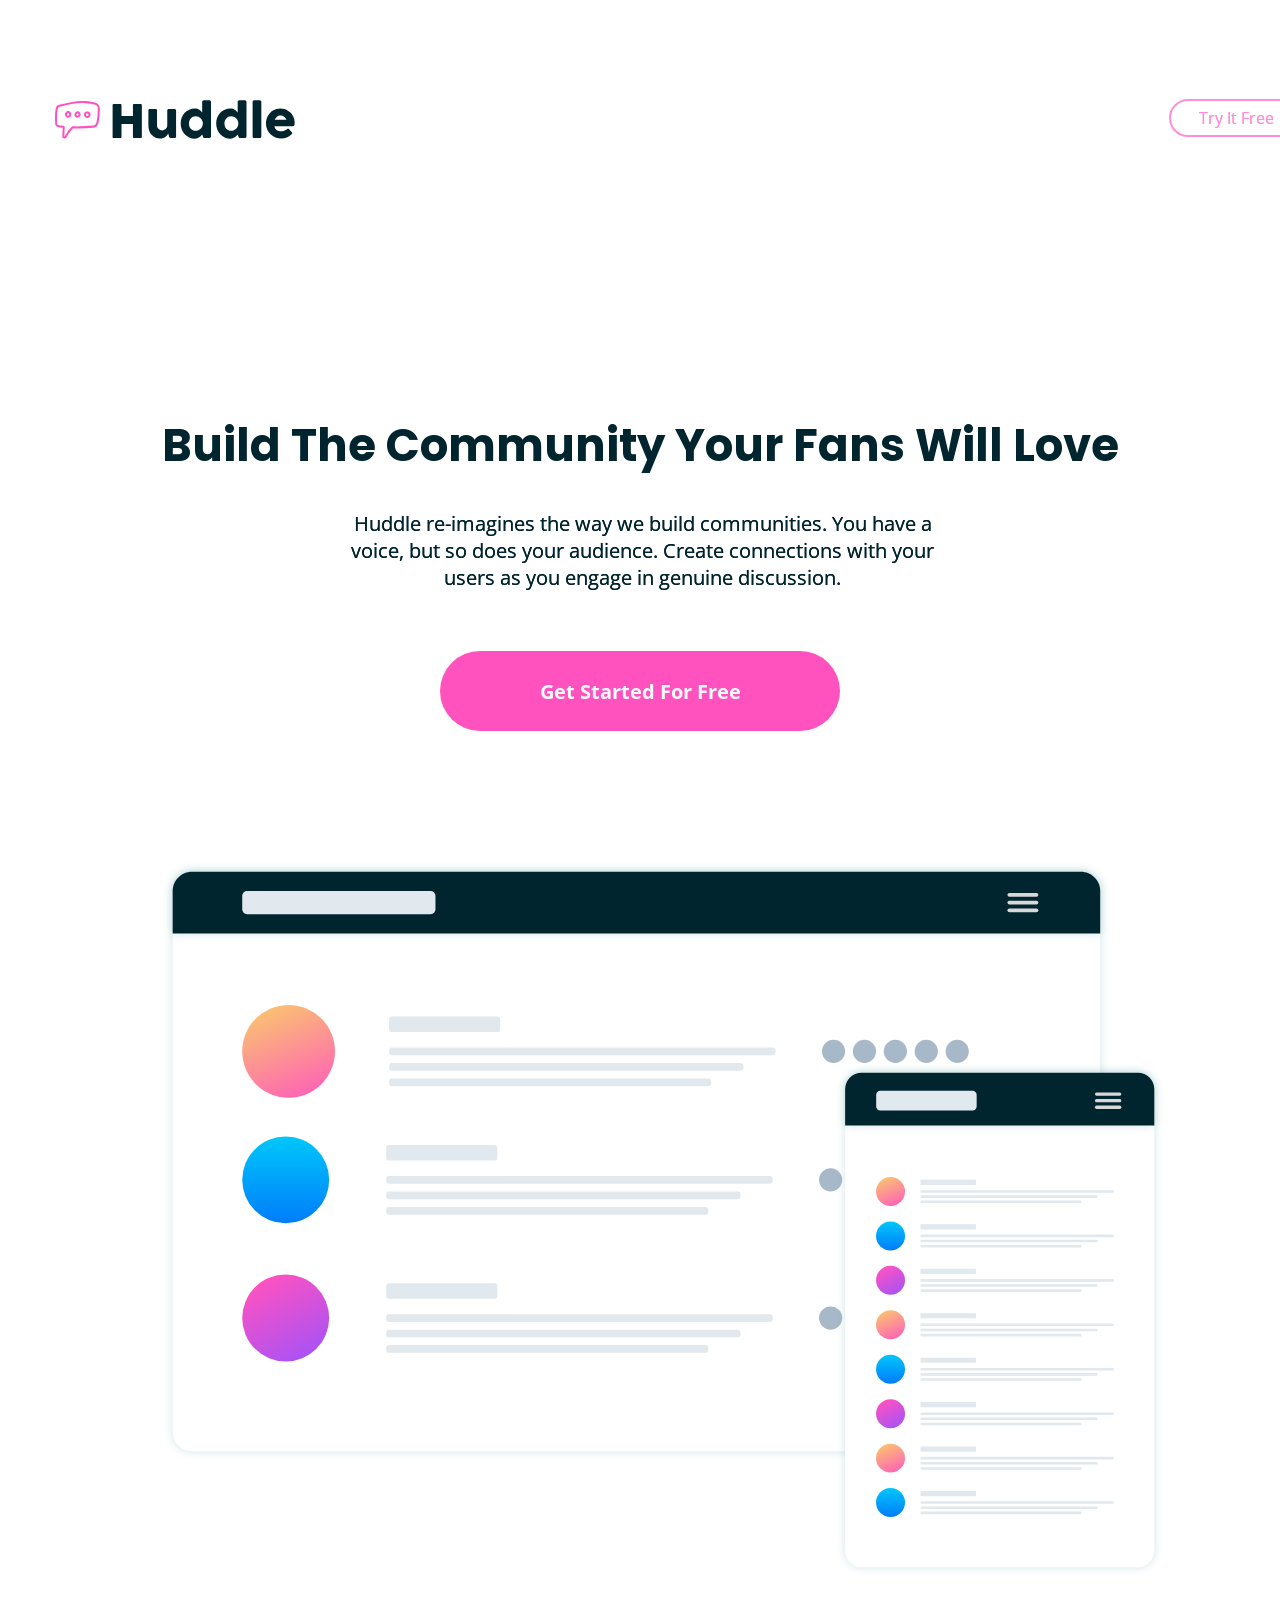
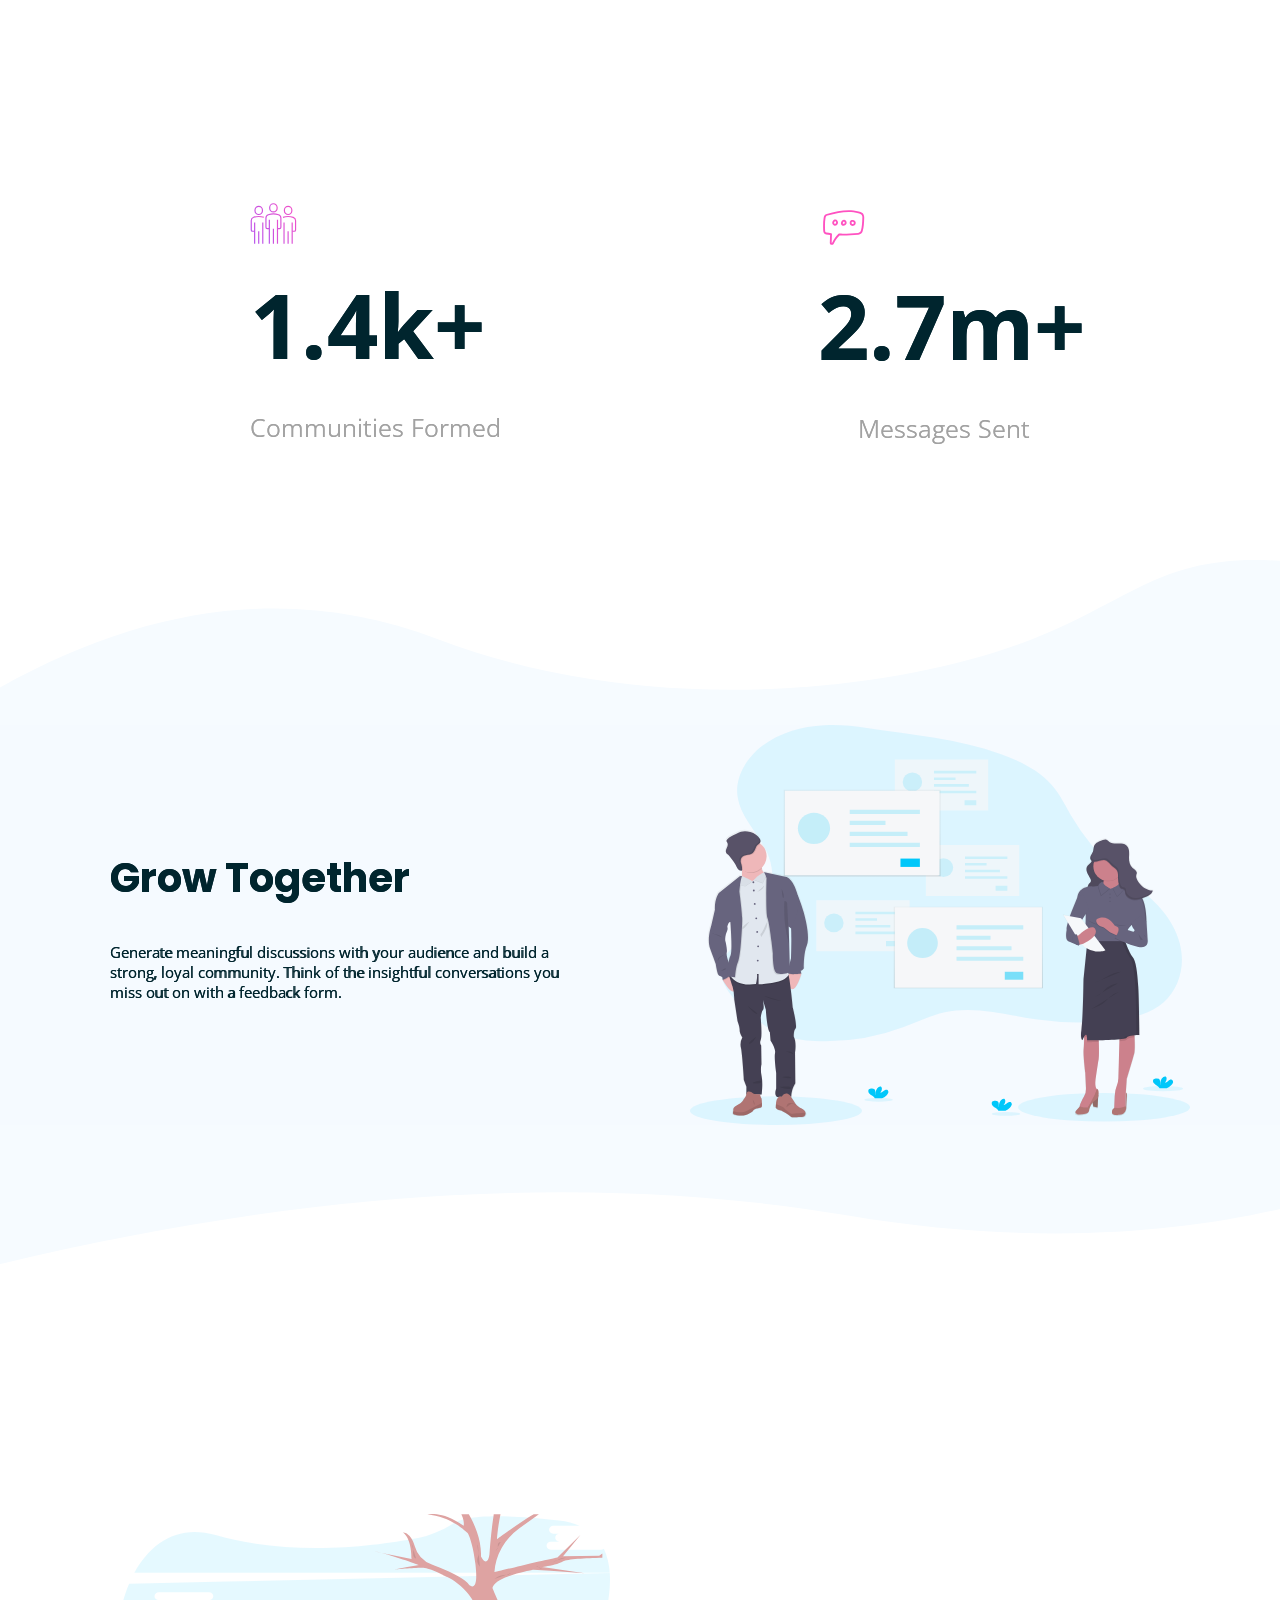
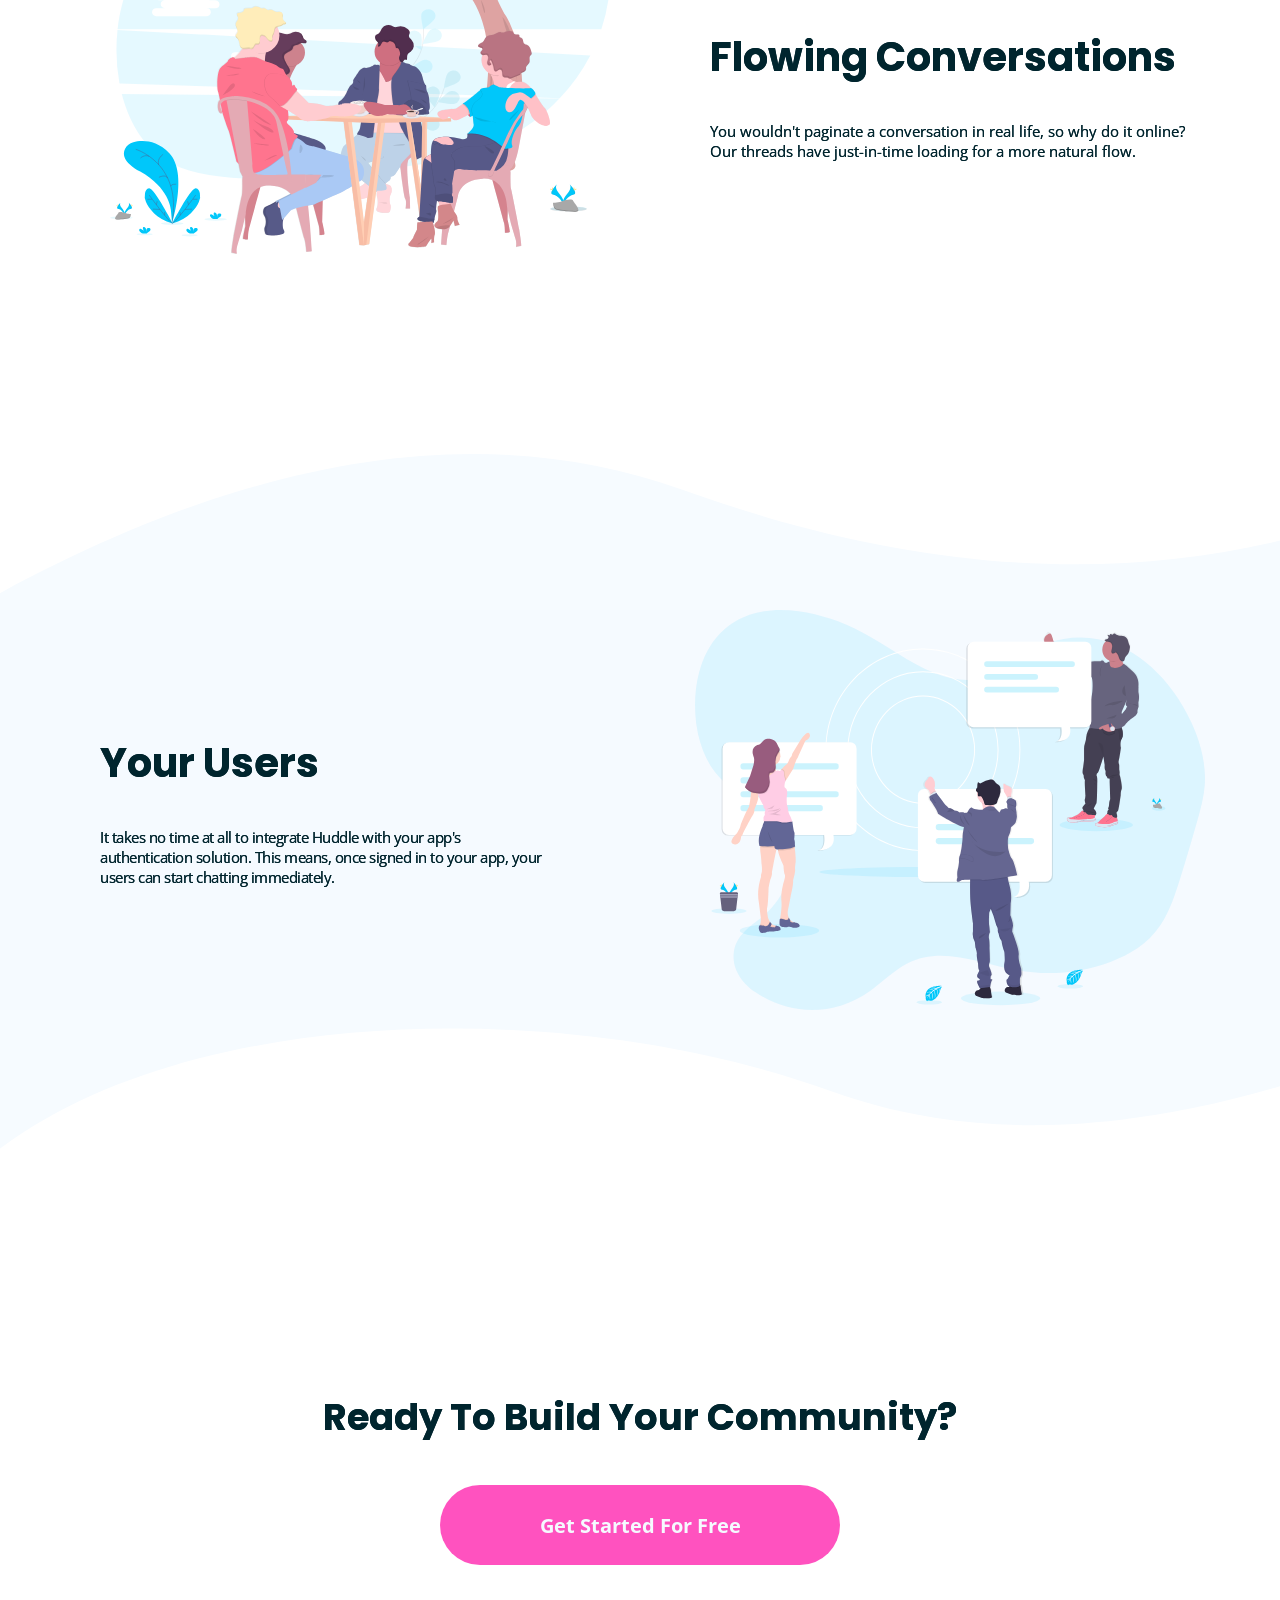
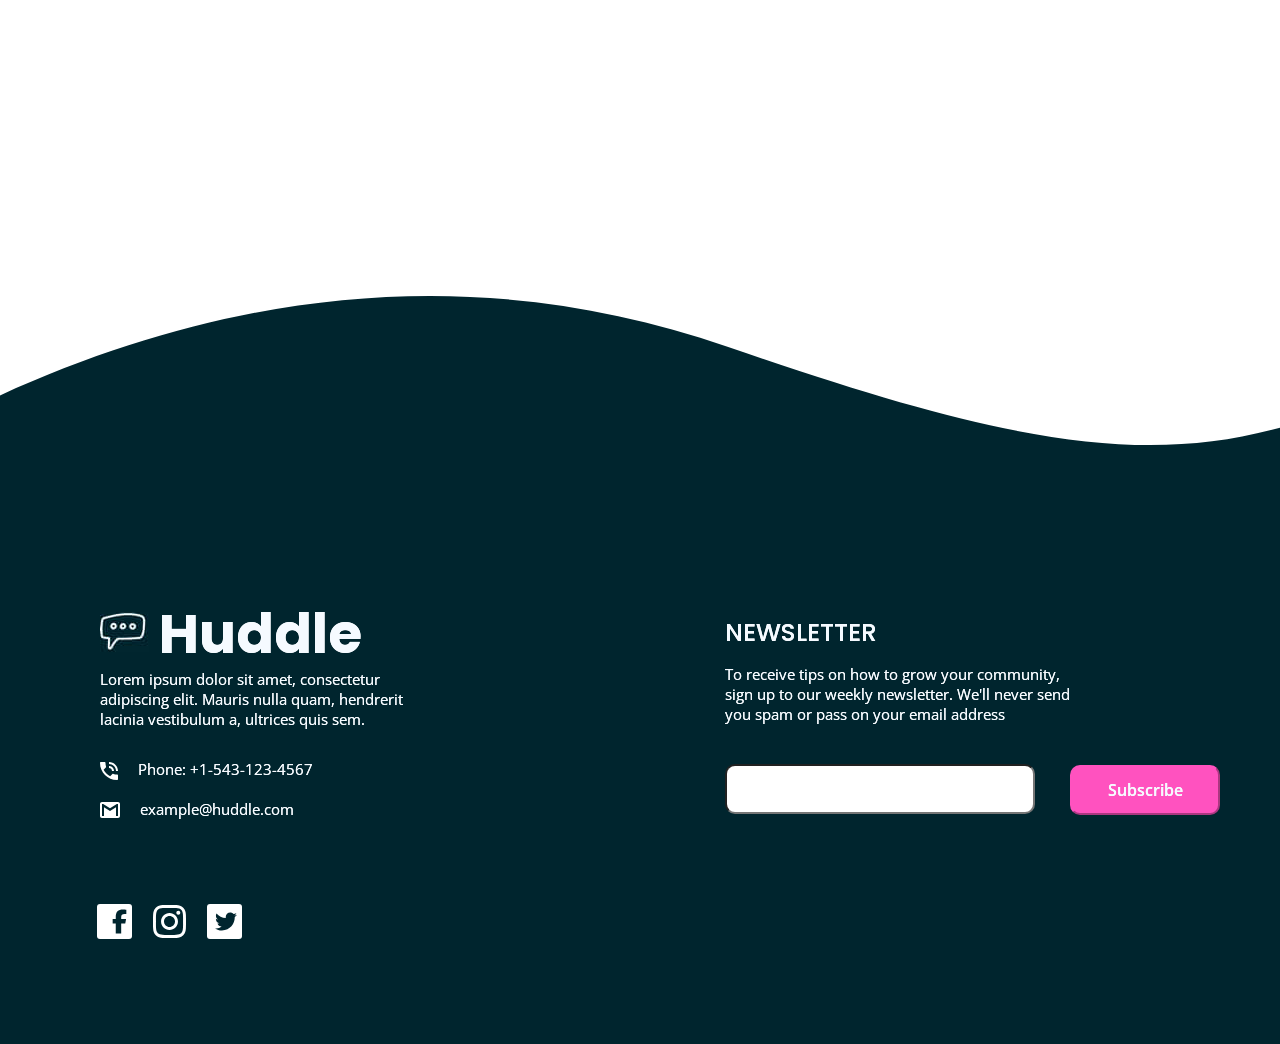
==== 02. Junior-Projects/01. huddle-landing-page-with-curved-sections-master/index.html @ 52837125 "Add files via upload" ====
<!DOCTYPE html>
<html lang="en">
  <head>
    <meta charset="UTF-8" />
    <meta name="viewport" content="width=device-width, initial-scale=1.0" />
    <link rel="stylesheet" href="master.css" />
    <title>huddle-landing-page-with-curved-sections-master</title>
  </head>
  <body>
    <main>
      <img src="images/logo.svg" alt="huddle-logo" class="huddle-logo" />
      <a href="#">
        <button class="try-free-btn">Try It Free</button>
      </a>

      <div class="build-community-div">
        <h1>Build The Community Your Fans Will Love</h1>
        <p>
          Huddle re-imagines the way we build communities. You have a<br />
          voice, but so does your audience. Create connections with your<br />
          users as you engage in genuine discussion.
        </p>
        <a href="#">
          <button class="get-started-btn1">get started for free</button>
        </a>
      </div>
      <img
        src="images/screen-mockups.svg"
        alt="screen-mockups"
        class="screen-mockups"
      />
      <section class="community-info-section">
        <div class="communities-div">
          <img
            src="images/icon-communities.svg"
            alt="icon-communities"
            class="icon-communities"
          />
          <h1>1.4k+</h1>
          <p>communities formed</p>
        </div>
        <div class="messages-div">
          <img
            src="images/icon-messages.svg"
            alt="icon-messages"
            class="icon-messages"
          />
          <h1>2.7m+</h1>
          <p>messages sent</p>
        </div>
      </section>
      <section class="grow-together-section">
        <div class="top-section"></div>
        <div class="middle-section">
          <div class="left-div">
            <h1>grow together</h1>
            <p>
              Generate meaningful discussions with your audience and build a<br />
              strong, loyal community. Think of the insightful conversations
              you<br />
              miss out on with a feedback form.
            </p>
          </div>
          <div class="right-div">
            <img
              src="images/illustration-grow-together.svg"
              alt="grow-together-img"
              class="grow-together-img"
              width="550px"
              height="400px"
            />
          </div>
        </div>
        <div class="bottom-section"></div>
      </section>
      <section class="flowing-conversations-section">
        <div class="left-div">
          <img
            src="images/illustration-flowing-conversation.svg"
            alt="flowing-conversation-img"
            class="flowing-conversation-img"
            width="500px"
            height="340px"
          />
        </div>
        <div class="right-div">
          <h1>flowing conversations</h1>
          <p>
            You wouldn't paginate a conversation in real life, so why do it
            online?<br />
            Our threads have just-in-time loading for a more natural flow.
          </p>
        </div>
      </section>
      <section class="your-users-section">
        <div class="top-section"></div>
        <div class="middle-section">
          <div class="left-div">
            <h1>your users</h1>
            <p>
              It takes no time at all to integrate Huddle with your app's<br />
              authentication solution. This means, once signed in to your app,
              your<br />
              users can start chatting immediately.
            </p>
          </div>
          <div class="right-div">
            <img
              src="images/illustration-your-users.svg"
              alt="your-users-img"
              class="your-users-img"
              width="510px"
              height="400px"
            />
          </div>
        </div>
        <div class="bottom-section"></div>
      </section>
      <div class="ready-div">
        <h1>ready to build your community?</h1>
        <a href="#">
          <button class="get-started-free-btn2">get started for free</button>
        </a>
      </div>
      <section class="footer-section">
        <div class="top-section"></div>
        <div class="bottom-section">
          <div class="left-div">
            <div class="logo-div">
              <img src="images/msg_icon.png" alt="msg-icon" class="msg-icon" />
              <h1>huddle</h1>
            </div>
            <p class="clear"></p>
            <p>
              Lorem ipsum dolor sit amet, consectetur <br />
              adipiscing elit. Mauris nulla quam, hendrerit <br />
              lacinia vestibulum a, ultrices quis sem.
            </p>

            <div class="phone-div">
              <img
                src="images/icon-phone.svg"
                alt="phone-icon"
                class="phone-icon"
              />
              <p>Phone: +1-543-123-4567</p>
            </div>
            <p class="clear"></p>

            <div class="email-div">
              <img
                src="images/icon-email.svg"
                alt="email-icon"
                class="email-icon"
              />
              <p>example@huddle.com</p>
            </div>
            <p class="clear"></p>

            <div class="social-logo">
              <div class="facebook-div">
                <a href="https://www.facebook.com" target="_blank">
                  <svg
                    xmlns="http://www.w3.org/2000/svg"
                    height="45px"
                    width="15px"
                    viewBox="0 0 320 512"
                    class="facebook-logo"
                  >
                    <!--!Font Awesome Free 6.7.1 by @fontawesome - https://fontawesome.com License - https://fontawesome.com/license/free Copyright 2024 Fonticons, Inc.-->
                    <path
                      fill="#00252e"
                      d="M80 299.3V512H196V299.3h86.5l18-97.8H196V166.9c0-51.7 20.3-71.5 72.7-71.5c16.3 0 29.4 .4 37 1.2V7.9C291.4 4 256.4 0 236.2 0C129.3 0 80 50.5 80 159.4v42.1H14v97.8H80z"
                    />
                  </svg>
                </a>
              </div>

              <div class="instagram-div">
                <a href="https://www.instagram.com" target="_blank">
                  <svg
                    xmlns="http://www.w3.org/2000/svg"
                    height="45px"
                    width="33px"
                    viewBox="0 0 448 512"
                    class="instagram-logo"
                  >
                    <!-- !Font Awesome Free 6.7.1 by @fontawesome - https://fontawesome.com License - https://fontawesome.com/license/free Copyright 2024 Fonticons, Inc.-->
                    <path
                      fill="#ffffff"
                      d="M224.1 141c-63.6 0-114.9 51.3-114.9 114.9s51.3 114.9 114.9 114.9S339 319.5 339 255.9 287.7 141 224.1 141zm0 189.6c-41.1 0-74.7-33.5-74.7-74.7s33.5-74.7 74.7-74.7 74.7 33.5 74.7 74.7-33.6 74.7-74.7 74.7zm146.4-194.3c0 14.9-12 26.8-26.8 26.8-14.9 0-26.8-12-26.8-26.8s12-26.8 26.8-26.8 26.8 12 26.8 26.8zm76.1 27.2c-1.7-35.9-9.9-67.7-36.2-93.9-26.2-26.2-58-34.4-93.9-36.2-37-2.1-147.9-2.1-184.9 0-35.8 1.7-67.6 9.9-93.9 36.1s-34.4 58-36.2 93.9c-2.1 37-2.1 147.9 0 184.9 1.7 35.9 9.9 67.7 36.2 93.9s58 34.4 93.9 36.2c37 2.1 147.9 2.1 184.9 0 35.9-1.7 67.7-9.9 93.9-36.2 26.2-26.2 34.4-58 36.2-93.9 2.1-37 2.1-147.8 0-184.8zM398.8 388c-7.8 19.6-22.9 34.7-42.6 42.6-29.5 11.7-99.5 9-132.1 9s-102.7 2.6-132.1-9c-19.6-7.8-34.7-22.9-42.6-42.6-11.7-29.5-9-99.5-9-132.1s-2.6-102.7 9-132.1c7.8-19.6 22.9-34.7 42.6-42.6 29.5-11.7 99.5-9 132.1-9s102.7-2.6 132.1 9c19.6 7.8 34.7 22.9 42.6 42.6 11.7 29.5 9 99.5 9 132.1s2.7 102.7-9 132.1z"
                    />
                  </svg>
                </a>
              </div>

              <div class="twitter-div">
                <a href="https://www.twitter.com" target="_blank">
                  <svg
                    xmlns="http://www.w3.org/2000/svg"
                    height="25"
                    width="22"
                    viewBox="0 0 512 512"
                    class="twitter-logo"
                  >
                    <!--!Font Awesome Free 6.7.1 by @fontawesome - https://fontawesome.com License - https://fontawesome.com/license/free Copyright 2024 Fonticons, Inc.-->
                    <path
                      fill="#00252e"
                      d="M459.4 151.7c.3 4.5 .3 9.1 .3 13.6 0 138.7-105.6 298.6-298.6 298.6-59.5 0-114.7-17.2-161.1-47.1 8.4 1 16.6 1.3 25.3 1.3 49.1 0 94.2-16.6 130.3-44.8-46.1-1-84.8-31.2-98.1-72.8 6.5 1 13 1.6 19.8 1.6 9.4 0 18.8-1.3 27.6-3.6-48.1-9.7-84.1-52-84.1-103v-1.3c14 7.8 30.2 12.7 47.4 13.3-28.3-18.8-46.8-51-46.8-87.4 0-19.5 5.2-37.4 14.3-53 51.7 63.7 129.3 105.3 216.4 109.8-1.6-7.8-2.6-15.9-2.6-24 0-57.8 46.8-104.9 104.9-104.9 30.2 0 57.5 12.7 76.7 33.1 23.7-4.5 46.5-13.3 66.6-25.3-7.8 24.4-24.4 44.8-46.1 57.8 21.1-2.3 41.6-8.1 60.4-16.2-14.3 20.8-32.2 39.3-52.6 54.3z"
                    />
                  </svg>
                </a>
              </div>
            </div>
          </div>
          <div class="right-div">
            <h3>newsletter</h3>
            <p>
              To receive tips on how to grow your community, <br />
              sign up to our weekly newsletter. We'll never send <br />
              you spam or pass on your email address
            </p>
            <form>
              <input
                type="email"
                id="email"
                name="email"
                class="subscription-input"
                placeholder=""
                required
              />
              <span class="error-message">Check your email please</span>
              <button type="submit" for="email" class="subscribe-btn">
                subscribe
              </button>
            </form>
          </div>
        </div>
      </section>
    </main>
  </body>
</html>
---- 02. Junior-Projects/01. huddle-landing-page-with-curved-sections-master/master.css ----
@font-face {
  font-family: "OpenSans-Bold";
  src: url("fonts/Open_Sans/static/OpenSans-Bold.ttf");
}
@font-face {
  font-family: "Open_Sans";
  src: url("fonts/Open_Sans/OpenSans-VariableFont_wdth\,wght.ttf");
}
@font-face {
  font-family: "Poppins-Bold";
  src: url("fonts/Poppins/Poppins-Bold.ttf");
}
@font-face {
  font-family: "Poppins-Medium";
  src: url("fonts/Poppins/Poppins-Medium.ttf");
}

body {
  padding: 0;
  margin: 0;
  max-width: 1440px;
  height: 5518px;
  overflow: auto;
  font-size: 16px;
}
* {
  -webkit-box-sizing: border-box;
  -moz-box-sizing: border-box;
  -ms-box-sizing: border-box;
  -o-box-sizing: border-box;
  box-sizing: border-box;
}
main {
  max-width: 1440px;
  height: 4770px;
  padding-top: 100px;
  position: relative;
  background-color: #fff;
}
main .huddle-logo {
  margin-left: 55px;
}
main .try-free-btn {
  display: inline-block;
  position: relative;
  left: 870px;
  top: -15px;
  width: 135px;
  height: 38px;
  font-size: 16px;
  font-weight: 400;
  font-family: "Open_Sans";
  border: 2px solid hsl(321, 100%, 78%);
  border-radius: 25px;
  text-shadow: 0.25px 0.25px hsl(321, 100%, 78%);
  color: hsl(321, 100%, 78%);
  background: transparent;
}
main .try-free-btn:hover {
  cursor: pointer;
  color: hsl(321, 69%, 85%);
  border-color: hsl(321, 69%, 85%);
}
.build-community-div {
  margin-left: auto;
  margin-right: auto;
  width: 100%;
  height: 280px;
  position: relative;
  top: 230px;
  text-align: center;
}
.build-community-div h1 {
  font-weight: 700;
  font-size: 45px;
  color: hsl(192, 100%, 9%);
  font-family: "Poppins-Bold";
}
.build-community-div p {
  margin-left: 5px;
  font-size: 20px;
  color: hsl(192, 100%, 9%);
  font-family: "Open_Sans";
  text-shadow: 0.25px 0.25px hsl(192, 100%, 9%);
}
.build-community-div .get-started-btn1 {
  width: 400px;
  height: 80px;
  margin-top: 40px;
  font-size: 20px;
  font-weight: 400;
  font-family: "OpenSans-Bold";
  text-transform: capitalize;
  border-color: transparent;
  border-radius: 40px;
  color: hsl(207, 100%, 98%);
  background-color: hsl(322, 100%, 66%);
}
.build-community-div .get-started-btn1:hover {
  cursor: pointer;
  background: radial-gradient(hsl(322, 100%, 66%), hsl(321, 100%, 78%));
}
.screen-mockups {
  position: relative;
  top: 400px;
  width: 1000px;
  margin-left: calc((1326px - 1000px) / 2);
  margin-right: calc((1326px - 1000px) / 2);
}
.community-info-section {
  margin-left: auto;
  margin-right: auto;
  width: 100%;
  height: 230px;
  position: relative;
  top: 600px;
}
.community-info-section .communities-div,
.community-info-section .messages-div {
  width: 50%;
  height: inherit;
  position: absolute;
}
.community-info-section .communities-div {
  padding-top: 23px;
}
.community-info-section .messages-div {
  padding-top: 30px;
  left: 663px;
}
.community-info-section .communities-div .icon-communities {
  margin-left: 250px;
}
.community-info-section .messages-div .icon-messages {
  width: 42px;
  margin-left: 160px;
}
.community-info-section .communities-div h1,
.community-info-section .messages-div h1 {
  font-size: 90px;
  font-weight: 700;
  width: fit-content;
  margin-top: 15px;
  text-shadow: 0.25px 0.25px hsl(192, 100%, 9%);
  color: hsl(192, 100%, 9%);
  font-family: "OpenSans-Bold";
}
.community-info-section .communities-div h1 {
  margin-left: 250px;
}
.community-info-section .messages-div h1 {
  margin-left: 155px;
}
.community-info-section .communities-div p,
.community-info-section .messages-div p {
  font-size: 25px;
  font-weight: 350;
  width: fit-content;
  margin-top: -50px;
  text-transform: capitalize;
  text-shadow: 0.01px 0 rgb(162, 162, 162);
  color: rgb(162, 162, 162);
  font-family: "Open_Sans";
}
.community-info-section .communities-div p {
  margin-left: 250px;
}
.community-info-section .messages-div p {
  margin-left: 195px;
}
.grow-together-section {
  margin-left: auto;
  margin-right: auto;
  width: 100%;
  height: 704px;
  position: relative;
  top: 750px;
}
.grow-together-section .top-section {
  height: 165px;
  background-image: url("images/bg-section-top-desktop-1.svg");
}
.grow-together-section .middle-section {
  height: 400px;
  position: relative;
  background-color: hsl(207, 100%, 98%);
}
.grow-together-section .middle-section .left-div {
  height: inherit;
  width: 50%;
  position: absolute;
  padding-top: 90px;
  padding-left: 110px;
}
.grow-together-section .middle-section .left-div h1 {
  font-size: 40px;
  font-weight: 700;
  font-family: "Poppins-Bold";
  width: fit-content;
  text-transform: capitalize;
  text-shadow: 0.25px 0.25px hsl(192, 100%, 9%);
  color: hsl(192, 100%, 9%);
}
.grow-together-section .middle-section .left-div p {
  font-size: 15px;
  font-weight: 400;
  font-family: "Open_Sans";
  width: fit-content;
  letter-spacing: -0.1px;
  text-shadow: 0.25px 0.25px hsl(192, 100%, 9%);
  color: hsl(192, 100%, 9%);
}
.grow-together-section .middle-section .right-div {
  height: inherit;
  width: 50%;
  position: absolute;
  left: 50%;
}
.grow-together-section .middle-section .right-div img {
  padding-left: 50px;
}
.grow-together-section .bottom-section {
  height: 139px;
  background-image: url("images/bg-section-bottom-desktop-1.svg");
}

.flowing-conversations-section {
  margin-left: auto;
  margin-right: auto;
  width: 100%;
  height: 340px;
  position: relative;
  top: 1000px;
}
.flowing-conversations-section .left-div {
  width: 50%;
  height: inherit;
  position: absolute;
  left: 0;
  padding-left: 110px;
}
.flowing-conversations-section .right-div {
  width: 50%;
  height: inherit;
  position: absolute;
  left: 50%;
  padding-top: 80px;
  padding-left: 70px;
}
.flowing-conversations-section .right-div h1 {
  font-size: 40px;
  font-weight: 700;
  font-family: "Poppins-Bold";
  width: fit-content;
  text-transform: capitalize;
  text-shadow: 0.25px 0.25px hsl(192, 100%, 9%);
  color: hsl(192, 100%, 9%);
}
.flowing-conversations-section .right-div p {
  font-size: 15px;
  font-weight: 400;
  font-family: "Open_Sans";
  width: fit-content;
  text-shadow: 0.25px 0.25px hsl(192, 100%, 9%);
  color: hsl(192, 100%, 9%);
}
.your-users-section {
  margin-left: auto;
  margin-right: auto;
  width: 100%;
  height: 695px;
  position: relative;
  top: 1200px;
}
.your-users-section .top-section {
  height: 156px;
  background-image: url("images/bg-section-top-desktop-2.svg");
}
.your-users-section .middle-section {
  height: 400px;
  position: relative;
  background-color: hsl(207, 100%, 98%);
}
.your-users-section .middle-section .left-div {
  height: inherit;
  width: 50%;
  position: absolute;
  padding-top: 90px;
  padding-left: 100px;
}
.your-users-section .middle-section .left-div h1 {
  font-size: 40px;
  font-weight: 700;
  font-family: "Poppins-Bold";
  width: fit-content;
  text-transform: capitalize;
  text-shadow: 0.25px 0.25px hsl(192, 100%, 9%);
  color: hsl(192, 100%, 9%);
}
.your-users-section .middle-section .left-div p {
  font-size: 15px;
  font-weight: 400;
  font-family: "Open_Sans";
  width: fit-content;
  letter-spacing: -0.5px;
  text-shadow: 0.25px 0.25px hsl(192, 100%, 9%);
  color: hsl(192, 100%, 9%);
}
.your-users-section .middle-section .right-div {
  height: inherit;
  width: 50%;
  position: absolute;
  left: 50%;
  padding-left: 55px;
}
.your-users-section .bottom-section {
  height: 139px;
  background-image: url("images/bg-section-bottom-desktop-2.svg");
}
.ready-div {
  margin-left: auto;
  margin-right: auto;
  width: 100%;
  height: 250px;
  position: relative;
  top: 1400px;
  text-align: center;
}
.ready-div h1 {
  font-weight: 700;
  font-size: 37px;
  font-family: "Poppins-Bold";
  color: hsl(192, 100%, 9%);
  text-transform: capitalize;
  text-shadow: 0.25px 0.25px hsl(192, 100%, 9%);
  margin: 40px auto;
}
.ready-div .get-started-free-btn2 {
  width: 400px;
  height: 80px;
  font-size: 20px;
  font-weight: 400;
  font-family: "OpenSans-Bold";
  text-transform: capitalize;
  border-color: transparent;
  border-radius: 40px;
  background-color: hsl(322, 100%, 66%);
  color: hsl(207, 100%, 98%);
}
.ready-div .get-started-free-btn2:hover {
  cursor: pointer;
  background: radial-gradient(hsl(322, 100%, 66%), hsl(321, 100%, 78%));
}
.footer-section {
  width: 100%;
  height: 748px;
  position: relative;
  top: 1657px;
}
.footer-section .top-section {
  height: 158px;
  width: 100%;
  background-image: url("images/bg-footer-top-desktop.svg");
}
.footer-section .bottom-section {
  height: 590px;
  width: 100%;
  position: relative;
  background-color: hsl(192, 100%, 9%);
}
.footer-section .bottom-section .left-div {
  height: inherit;
  width: 50%;
  position: absolute;
  left: 0;
  padding-top: 150px;
  padding-left: 100px;
}
.footer-section .bottom-section .left-div .logo-div {
  display: block;
  width: fit-content;
  height: 50px;
}
.footer-section .bottom-section .left-div .logo-div img,
.footer-section .bottom-section .left-div .logo-div h1 {
  float: left;
}
.footer-section .bottom-section .left-div .logo-div img {
  margin-top: 8px;
}
.footer-section .bottom-section .left-div .clear {
  clear: both;
}
.footer-section .bottom-section .left-div .logo-div h1 {
  height: 0;
  margin-left: 10px;
  margin-top: -12px;
  font-size: 55px;
  font-weight: 700;
  font-family: "Poppins-Bold";
  text-shadow: 0.25px 0.25px white;
  width: fit-content;
  text-transform: capitalize;
  color: hsl(207, 100%, 98%);
}
.footer-section .bottom-section .left-div p {
  display: block;
  font-size: 15px;
  width: fit-content;
  font-family: "Open_Sans";
  text-shadow: 0.25px 0.25px white;
  color: hsl(207, 100%, 98%);
}

.footer-section .bottom-section .left-div .phone-div {
  margin-top: 30px;
}
.footer-section .bottom-section .left-div .phone-div,
.footer-section .bottom-section .left-div .email-div {
  display: block;
  width: fit-content;
  height: 25px;
}
.footer-section .bottom-section .left-div .phone-div img,
.footer-section .bottom-section .left-div .phone-div p {
  float: left;
}
.footer-section .bottom-section .left-div .email-div img,
.footer-section .bottom-section .left-div .email-div p {
  float: left;
}
.footer-section .bottom-section .left-div .phone-div p,
.footer-section .bottom-section .left-div .email-div p {
  margin: 0;
  margin-left: 20px;
  text-shadow: 0.25px 0.25px white;
  font-family: "Open_Sans";
}
.footer-section .bottom-section .left-div .phone-div img,
.footer-section .bottom-section .left-div .email-div img {
  margin-top: 3px;
}
.footer-section .bottom-section .left-div .social-logo {
  display: block;
  height: 40px;
  width: fit-content;
  margin-top: 80px;
  margin-left: -3px;
}
.footer-section .bottom-section .left-div .social-logo .facebook-div,
.footer-section .bottom-section .left-div .social-logo .instagram-div,
.footer-section .bottom-section .left-div .social-logo .twitter-div {
  float: left;
  width: 35px;
  height: 35px;
  border-radius: 3px;
}
.footer-section .bottom-section .left-div .social-logo .facebook-div,
.footer-section .bottom-section .left-div .social-logo .instagram-div {
  margin-right: 20px;
}
.footer-section .bottom-section .left-div .social-logo .facebook-div,
.footer-section .bottom-section .left-div .social-logo .twitter-div {
  background-color: white;
}
.footer-section .bottom-section .left-div .social-logo .instagram-div {
  border-radius: 10px;
  background-color: transparent;
}
.facebook-logo {
  margin-top: -5px;
  margin-left: 15px;
}
.instagram-logo {
  margin-top: -5px;
  margin-left: 0.8px;
}
.twitter-logo {
  margin-top: 5px;
  margin-left: 8px;
}
.footer-section .bottom-section .left-div .social-logo .facebook-div:hover,
.footer-section .bottom-section .left-div .social-logo .instagram-div:hover,
.footer-section .bottom-section .left-div .social-logo .twitter-div:hover {
  cursor: pointer;
  background-color: rgb(1, 197, 211);
}
.footer-section .bottom-section .right-div {
  height: inherit;
  width: 50%;
  position: absolute;
  left: 50%;
  padding-top: 150px;
  padding-left: 85px;
}
.footer-section .bottom-section .right-div h3 {
  height: 0;
  font-size: 25px;
  font-weight: 400;
  font-family: "Poppins-Medium";
  width: fit-content;
  margin-top: 10px;
  text-transform: uppercase;
  text-shadow: 0.25px 0.25px white;
  color: hsl(207, 100%, 98%);
}
.footer-section .bottom-section .right-div p {
  font-size: 15px;
  font-family: "Open_Sans";
  width: fit-content;
  margin-top: 50px;
  text-shadow: 0.25px 0.25px white;
  color: hsl(207, 100%, 98%);
}
.footer-section .bottom-section .right-div .subscription-input {
  width: 310px;
  height: 50px;
  font-size: 16px;
  outline: none;
  padding: 10px;
  border-radius: 10px;
  color: hsl(192, 100%, 9%);
}
.footer-section
  .bottom-section
  .right-div
  .subscription-input:invalid:not(:focus):not(:placeholder-shown) {
  border: 1px solid hsl(0, 100%, 63%);
}
.error-message {
  font-size: 14px;
  color: hsl(0, 100%, 63%);
  display: block;
  visibility: hidden;
  position: relative;
  left: -310px;
  top: 85px;
}
.footer-section
  .bottom-section
  .right-div
  .subscription-input:invalid:not(:focus):not(:placeholder-shown)
  + .error-message {
  visibility: visible;
}
.footer-section .bottom-section .right-div .subscription-input,
.footer-section .bottom-section .right-div .subscribe-btn {
  float: left;
  margin-top: 25px;
}
.footer-section .bottom-section .right-div .subscribe-btn {
  width: 150px;
  height: 50px;
  font-size: 16px;
  font-weight: 600;
  font-family: "Open_Sans";
  margin-left: 35px;
  margin-top: 10px;
  text-transform: capitalize;
  border-radius: 10px;
  text-shadow: 0.25px 0.25px white;
  border-color: hsl(322, 100%, 66%);
  color: hsl(207, 100%, 98%);
  background-color: hsl(322, 100%, 66%);
}
.footer-section .bottom-section .right-div .subscribe-btn:hover {
  background: radial-gradient(hsl(322, 100%, 66%), hsl(321, 100%, 78%));
}
.footer-section .bottom-section .right-div .subscription-input:hover,
.footer-section .bottom-section .right-div .subscribe-btn:hover {
  cursor: pointer;
}
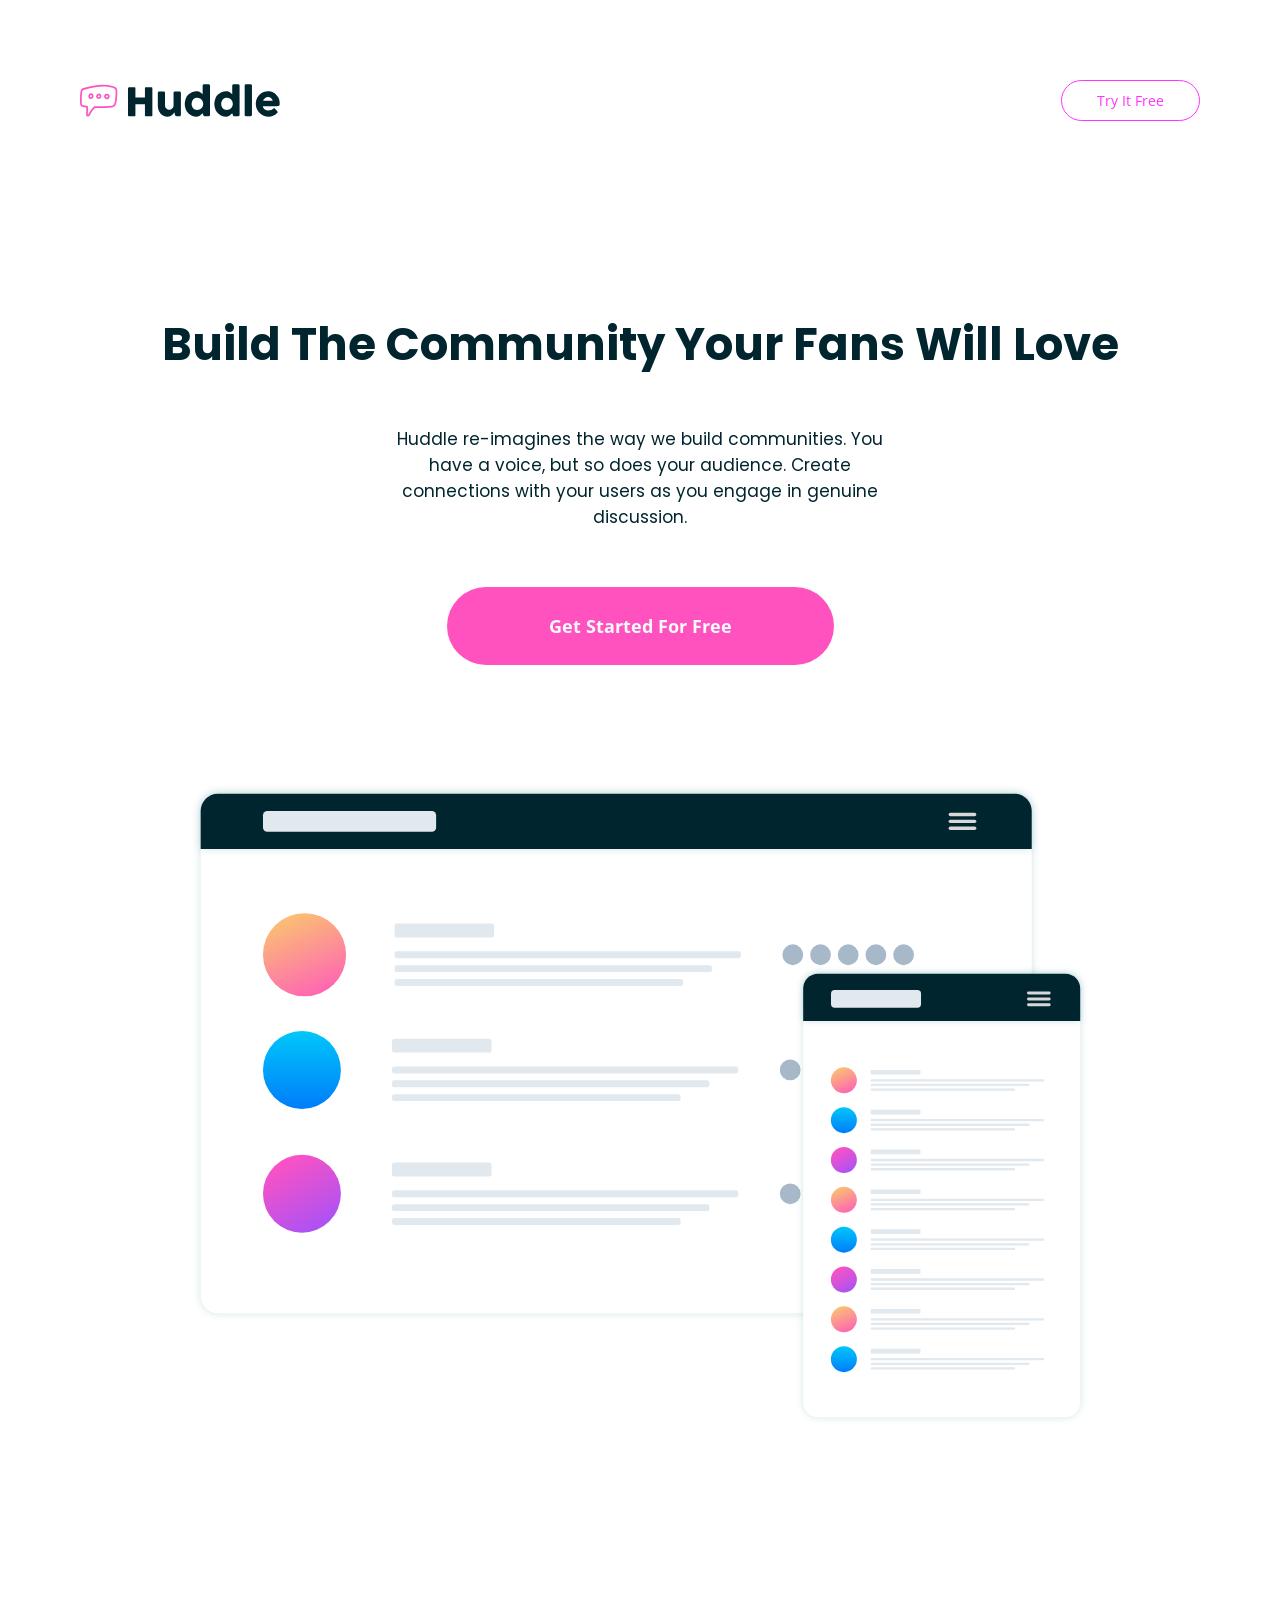
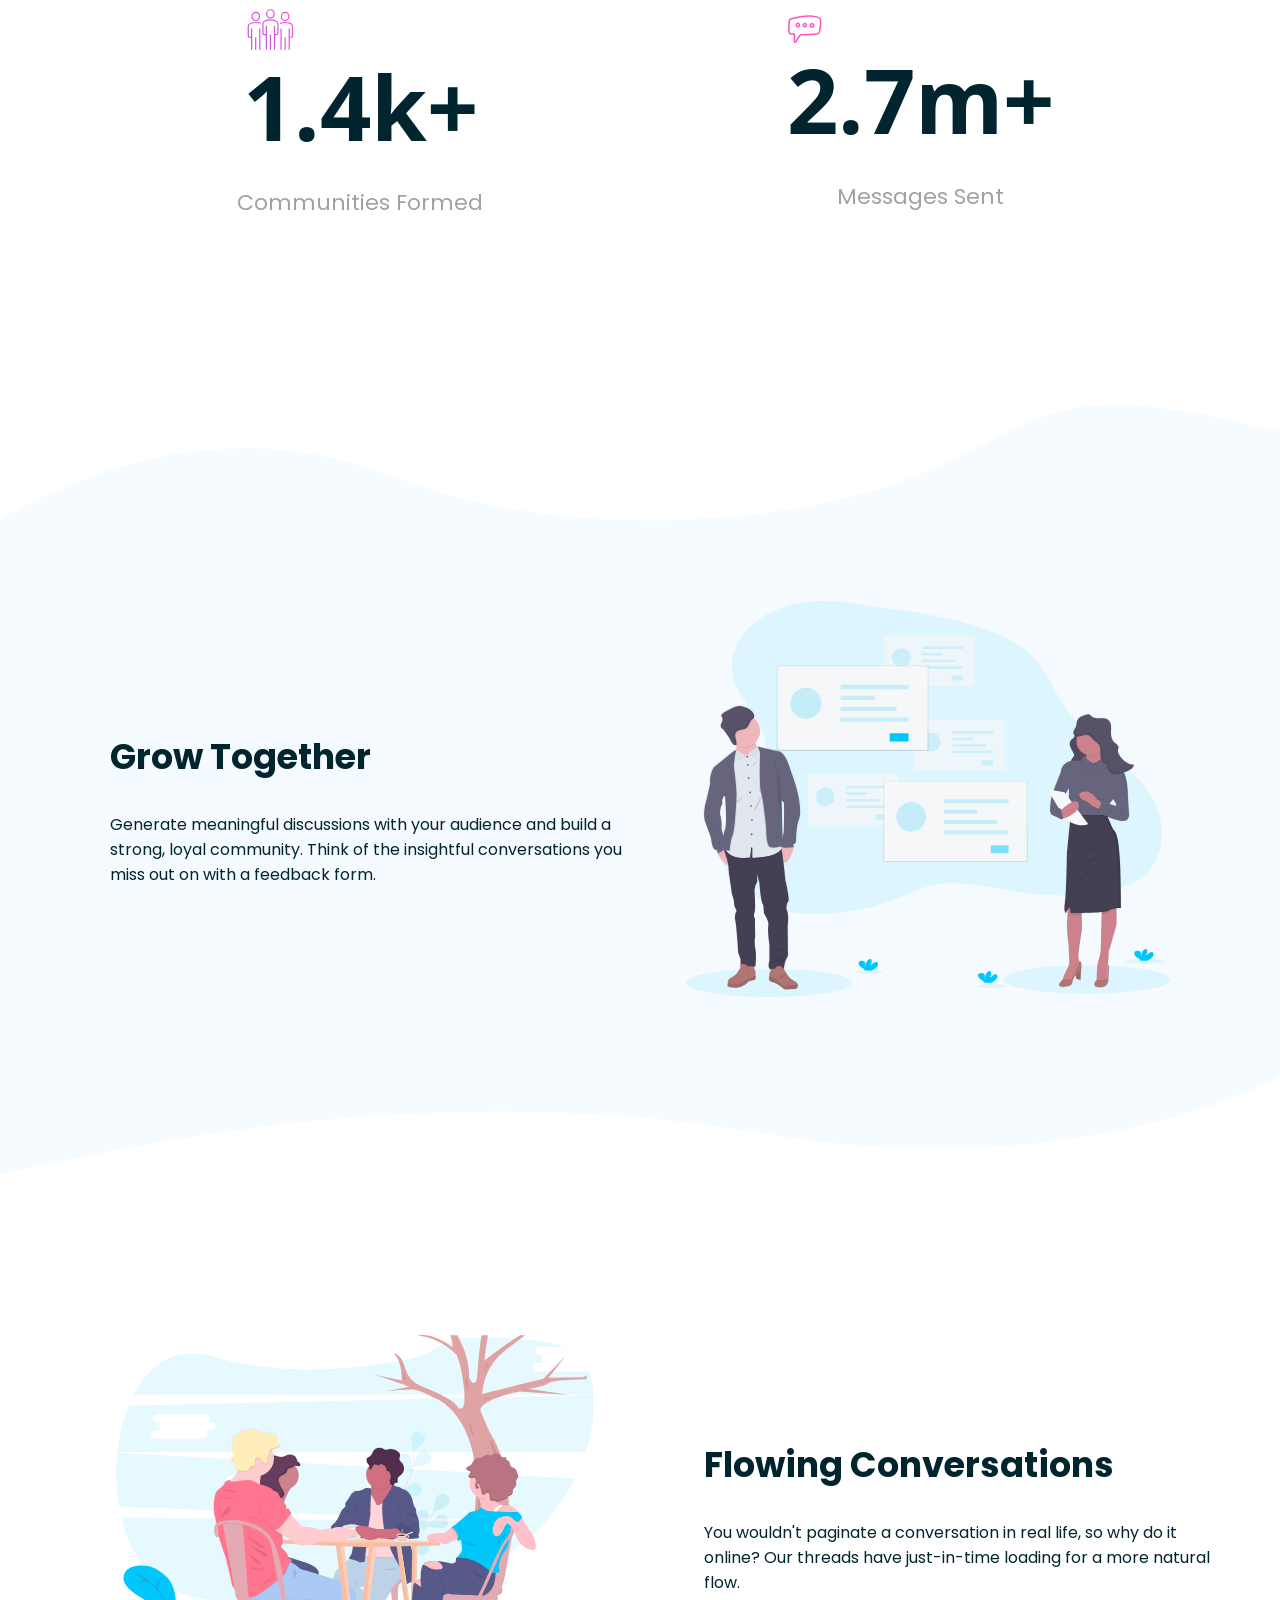
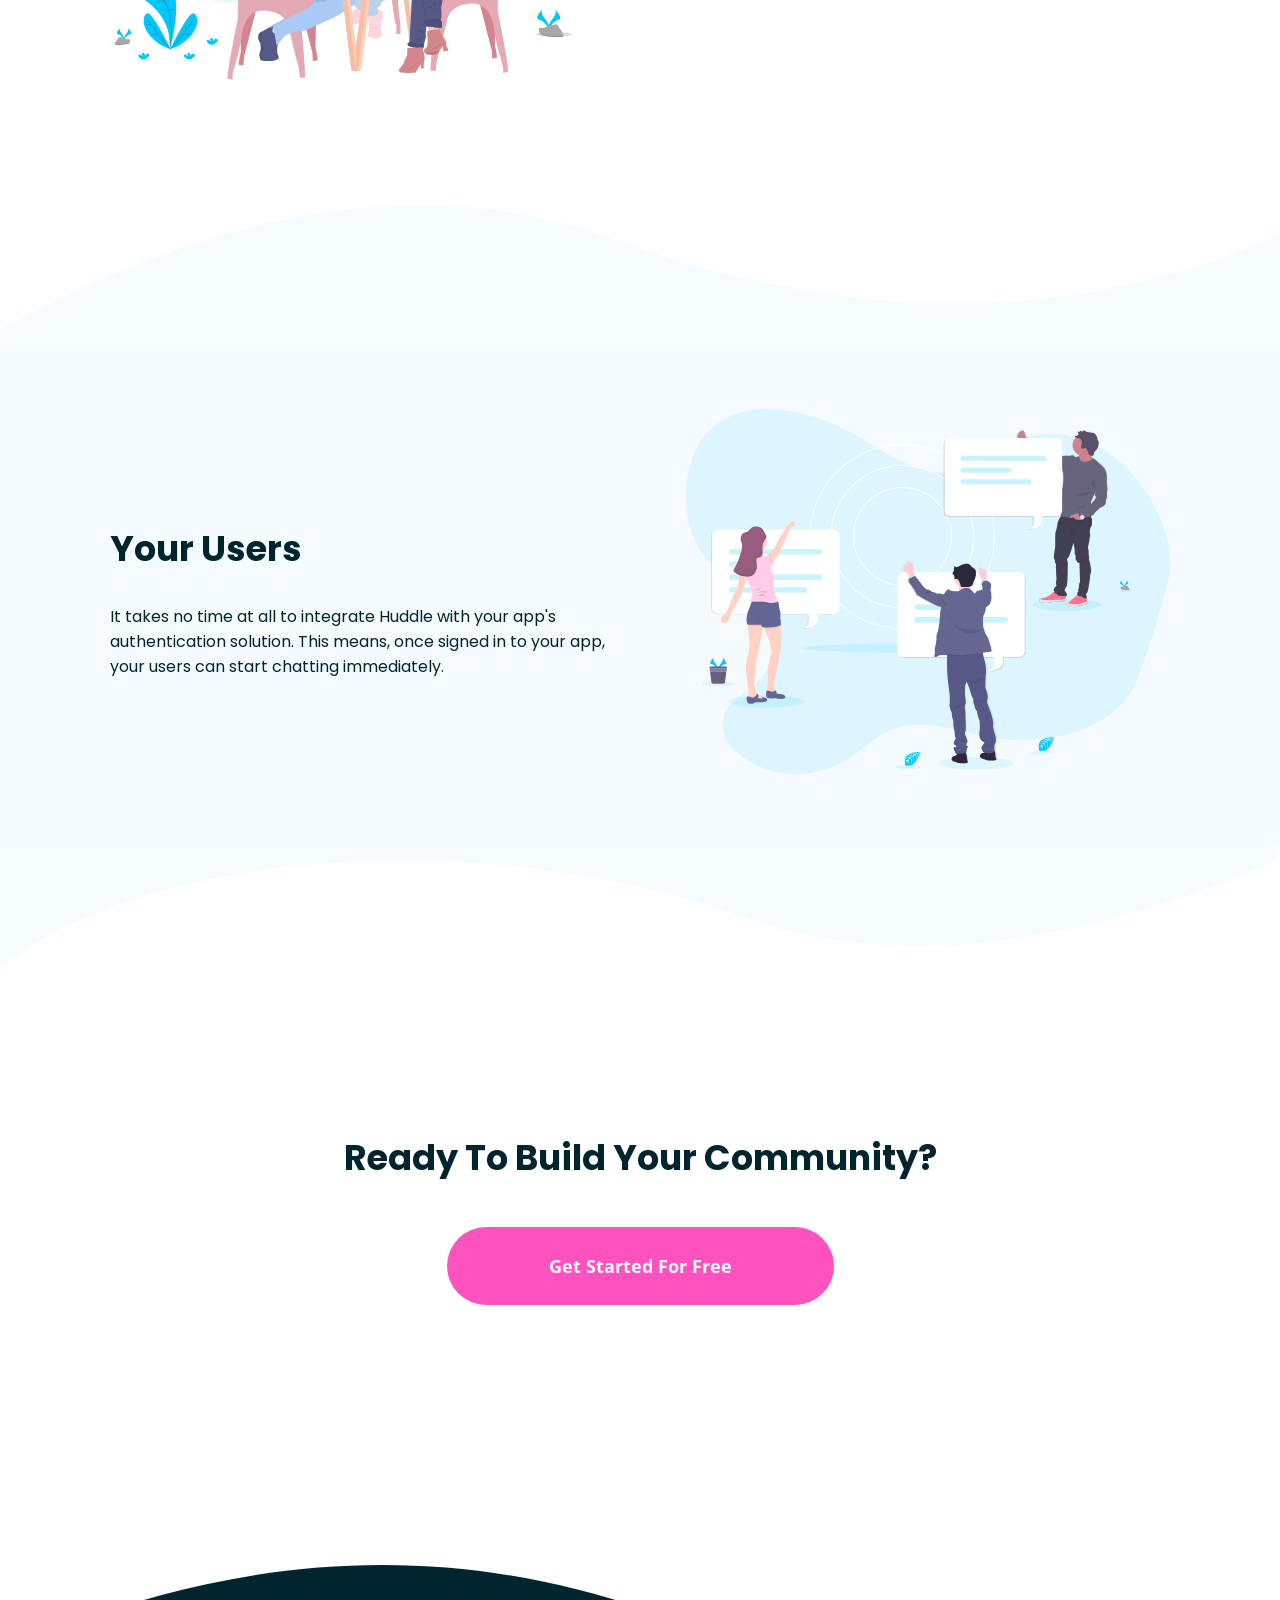
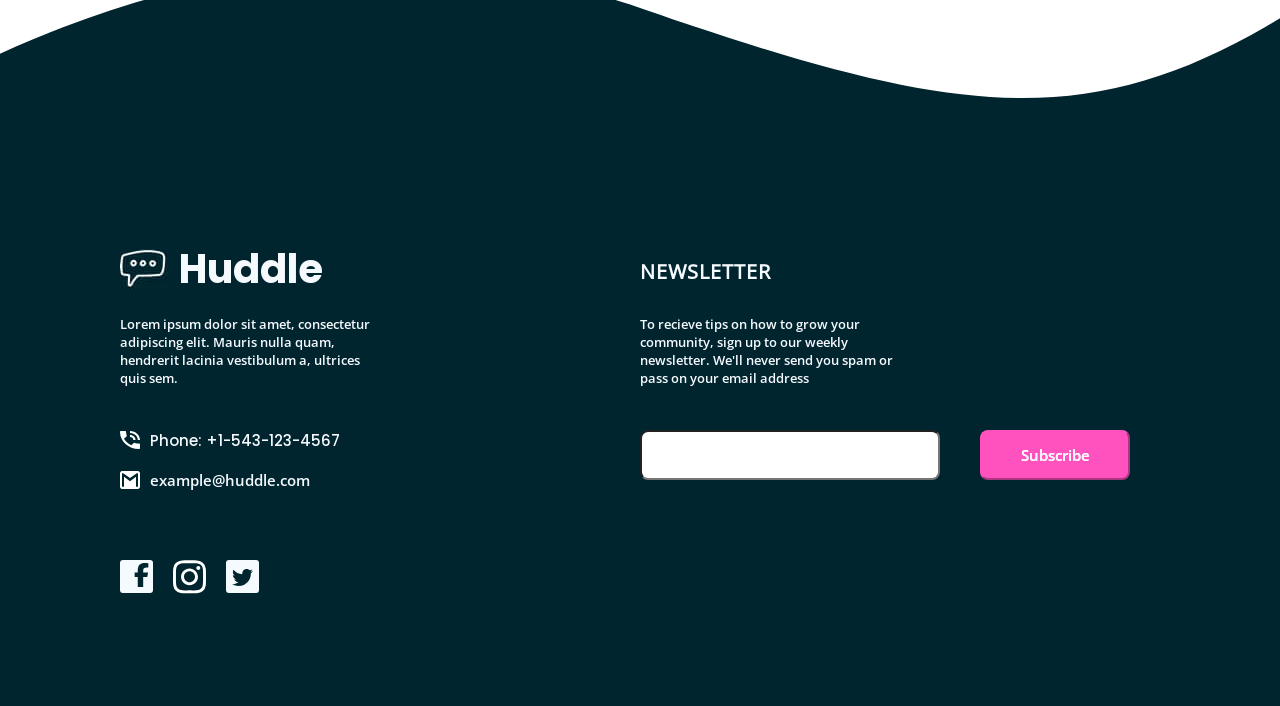
==== commit ac9e0a60: "Add files via upload" ====
--- a/02. Junior-Projects/01. huddle-landing-page-with-curved-sections-master/index.html
+++ b/02. Junior-Projects/01. huddle-landing-page-with-curved-sections-master/index.html
@@ -8,27 +8,38 @@
   </head>
   <body>
     <main>
-      <img src="images/logo.svg" alt="huddle-logo" class="huddle-logo" />
-      <a href="#">
-        <button class="try-free-btn">Try It Free</button>
-      </a>
-
+      <nav>
+        <div class="logo-div">
+          <img src="images/logo.svg" alt="huddle-logo" class="huddle-logo" />
+        </div>
+        <div class="btn1-div">
+          <a href="#" target="_blank">
+            <button class="try-free-btn">Try It Free</button>
+          </a>
+        </div>
+      </nav>
+      <br /><br /><br /><br />
       <div class="build-community-div">
         <h1>Build The Community Your Fans Will Love</h1>
         <p>
-          Huddle re-imagines the way we build communities. You have a<br />
-          voice, but so does your audience. Create connections with your<br />
-          users as you engage in genuine discussion.
+          Huddle re-imagines the way we build communities. You have a voice, but
+          so does your audience. Create connections with your users as you
+          engage in genuine discussion.
         </p>
-        <a href="#">
+        <br /><br />
+        <a href="#" target="_blank">
           <button class="get-started-btn1">get started for free</button>
         </a>
       </div>
-      <img
-        src="images/screen-mockups.svg"
-        alt="screen-mockups"
-        class="screen-mockups"
-      />
+      <br /><br /><br /><br /><br /><br />
+      <div class="screen-mockups-div">
+        <img
+          src="images/screen-mockups.svg"
+          alt="screen-mockups"
+          class="screen-mockups"
+        />
+      </div>
+      <br /><br /><br /><br /><br />
       <section class="community-info-section">
         <div class="communities-div">
           <img
@@ -37,6 +48,7 @@
             class="icon-communities"
           />
           <h1>1.4k+</h1>
+          <br />
           <p>communities formed</p>
         </div>
         <div class="messages-div">
@@ -46,62 +58,92 @@
             class="icon-messages"
           />
           <h1>2.7m+</h1>
+          <br />
           <p>messages sent</p>
         </div>
       </section>
       <section class="grow-together-section">
-        <div class="top-section"></div>
+        <div class="top-section">
+          <img
+            src="images/bg-section-top-mobile-1.svg"
+            alt="section-top-mobile-1-img"
+            class="section-top-mobile-1-img"
+          />
+          <img
+            src="images/bg-section-top-desktop-1.svg"
+            alt="section-top-desktop-1-img"
+            class="section-top-desktop-1-img"
+          />
+        </div>
         <div class="middle-section">
           <div class="left-div">
-            <h1>grow together</h1>
-            <p>
-              Generate meaningful discussions with your audience and build a<br />
-              strong, loyal community. Think of the insightful conversations
-              you<br />
-              miss out on with a feedback form.
-            </p>
-          </div>
-          <div class="right-div">
             <img
               src="images/illustration-grow-together.svg"
               alt="grow-together-img"
               class="grow-together-img"
-              width="550px"
-              height="400px"
             />
           </div>
-        </div>
-        <div class="bottom-section"></div>
-      </section>
+          <div class="right-div">
+            <h1>grow together</h1>
+            <p>
+              Generate meaningful discussions with your audience and build a
+              strong, loyal community. Think of the insightful conversations you
+              miss out on with a feedback form.
+            </p>
+          </div>
+        </div>
+        <div class="bottom-section">
+          <img
+            src="images/bg-section-bottom-mobile-1.svg"
+            alt="section-bottom-mobile-1-img"
+            class="section-bottom-mobile-1-img"
+          />
+          <img
+            src="images/bg-section-bottom-desktop-1.svg"
+            alt="section-bottom-desktop-1-img"
+            class="section-bottom-desktop-1-img"
+          />
+        </div>
+      </section>
+      <br /><br /><br /><br />
       <section class="flowing-conversations-section">
         <div class="left-div">
           <img
             src="images/illustration-flowing-conversation.svg"
             alt="flowing-conversation-img"
             class="flowing-conversation-img"
-            width="500px"
-            height="340px"
           />
         </div>
         <div class="right-div">
           <h1>flowing conversations</h1>
           <p>
             You wouldn't paginate a conversation in real life, so why do it
-            online?<br />
-            Our threads have just-in-time loading for a more natural flow.
+            online? Our threads have just-in-time loading for a more natural
+            flow.
           </p>
         </div>
       </section>
+      <br /><br />
       <section class="your-users-section">
-        <div class="top-section"></div>
+        <div class="top-section">
+          <img
+            src="images/bg-section-top-mobile-2.svg"
+            alt="section-top-mobile-2-img"
+            class="section-top-mobile-2-img"
+          />
+          <img
+            src="images/bg-section-top-desktop-2.svg"
+            alt="section-top-desktop-2-img"
+            class="section-top-desktop-2-img"
+          />
+        </div>
         <div class="middle-section">
           <div class="left-div">
             <h1>your users</h1>
             <p>
-              It takes no time at all to integrate Huddle with your app's<br />
+              It takes no time at all to integrate Huddle with your app's
               authentication solution. This means, once signed in to your app,
-              your<br />
-              users can start chatting immediately.
+              your users can start chatting immediately.
             </p>
           </div>
           <div class="right-div">
@@ -109,34 +151,80 @@
               src="images/illustration-your-users.svg"
               alt="your-users-img"
               class="your-users-img"
-              width="510px"
-              height="400px"
             />
           </div>
         </div>
-        <div class="bottom-section"></div>
-      </section>
+        <div class="bottom-section">
+          <img
+            src="images/bg-section-bottom-mobile-2.svg"
+            alt="section-bottom-mobile-2-img"
+            class="section-bottom-mobile-2-img"
+          />
+          <img
+            src="images/bg-section-bottom-desktop-2.svg"
+            alt="section-bottom-desktop-2-img"
+            class="section-bottom-desktop-2-img"
+          />
+        </div>
+      </section>
+      <br /><br /><br />
       <div class="ready-div">
         <h1>ready to build your community?</h1>
-        <a href="#">
+        <br />
+        <a href="#" target="_blank">
           <button class="get-started-free-btn2">get started for free</button>
         </a>
       </div>
+      <br /><br /><br /><br /><br /><br /><br /><br /><br /><br /><br /><br /><br />
       <section class="footer-section">
-        <div class="top-section"></div>
+        <div class="top-section">
+          <img
+            src="images/bg-footer-top-mobile.svg"
+            alt="footer-top-mobile-img"
+            class="footer-top-mobile-img"
+          />
+          <img
+            src="images/bg-footer-top-desktop.svg"
+            alt="footer-top-desktop-img"
+            class="footer-top-desktop-img"
+          />
+        </div>
         <div class="bottom-section">
           <div class="left-div">
+            <h3>newsletter</h3>
+            <p>
+              To recieve tips on how to grow your community, sign up to our
+              weekly newsletter. We'll never send you spam or pass on your email
+              address
+            </p>
+            <br />
+            <form>
+              <div class="form-div">
+                <input
+                  type="email"
+                  id="email"
+                  name="email"
+                  class="subscription-input"
+                  placeholder=""
+                  required
+                />
+                <span class="error-message">Check your email please</span>
+                <button type="submit" for="email" class="subscribe-btn">
+                  subscribe
+                </button>
+              </div>
+            </form>
+          </div>
+          <div class="right-div">
             <div class="logo-div">
               <img src="images/msg_icon.png" alt="msg-icon" class="msg-icon" />
               <h1>huddle</h1>
             </div>
-            <p class="clear"></p>
-            <p>
-              Lorem ipsum dolor sit amet, consectetur <br />
-              adipiscing elit. Mauris nulla quam, hendrerit <br />
-              lacinia vestibulum a, ultrices quis sem.
-            </p>
-
+            <p>
+              Lorem ipsum dolor sit amet, consectetur adipiscing elit. Mauris
+              nulla quam, hendrerit lacinia vestibulum a, ultrices quis sem.
+            </p>
+            <br />
             <div class="phone-div">
               <img
                 src="images/icon-phone.svg"
@@ -145,8 +233,6 @@
               />
               <p>Phone: +1-543-123-4567</p>
             </div>
-            <p class="clear"></p>
-
             <div class="email-div">
               <img
                 src="images/icon-email.svg"
@@ -155,19 +241,16 @@
               />
               <p>example@huddle.com</p>
             </div>
-            <p class="clear"></p>
-
+            <br /><br />
             <div class="social-logo">
               <div class="facebook-div">
                 <a href="https://www.facebook.com" target="_blank">
                   <svg
                     xmlns="http://www.w3.org/2000/svg"
-                    height="45px"
-                    width="15px"
                     viewBox="0 0 320 512"
                     class="facebook-logo"
                   >
-                    <!--!Font Awesome Free 6.7.1 by @fontawesome - https://fontawesome.com License - https://fontawesome.com/license/free Copyright 2024 Fonticons, Inc.-->
+                    <!-- !Font Awesome Free 6.7.1 by @fontawesome - https://fontawesome.com License - https://fontawesome.com/license/free Copyright 2024 Fonticons, Inc. -->
                     <path
                       fill="#00252e"
                       d="M80 299.3V512H196V299.3h86.5l18-97.8H196V166.9c0-51.7 20.3-71.5 72.7-71.5c16.3 0 29.4 .4 37 1.2V7.9C291.4 4 256.4 0 236.2 0C129.3 0 80 50.5 80 159.4v42.1H14v97.8H80z"
@@ -175,13 +258,10 @@
                   </svg>
                 </a>
               </div>
-
               <div class="instagram-div">
                 <a href="https://www.instagram.com" target="_blank">
                   <svg
                     xmlns="http://www.w3.org/2000/svg"
-                    height="45px"
-                    width="33px"
                     viewBox="0 0 448 512"
                     class="instagram-logo"
                   >
@@ -193,13 +273,10 @@
                   </svg>
                 </a>
               </div>
-
               <div class="twitter-div">
                 <a href="https://www.twitter.com" target="_blank">
                   <svg
                     xmlns="http://www.w3.org/2000/svg"
-                    height="25"
-                    width="22"
                     viewBox="0 0 512 512"
                     class="twitter-logo"
                   >
@@ -213,28 +290,6 @@
               </div>
             </div>
           </div>
-          <div class="right-div">
-            <h3>newsletter</h3>
-            <p>
-              To receive tips on how to grow your community, <br />
-              sign up to our weekly newsletter. We'll never send <br />
-              you spam or pass on your email address
-            </p>
-            <form>
-              <input
-                type="email"
-                id="email"
-                name="email"
-                class="subscription-input"
-                placeholder=""
-                required
-              />
-              <span class="error-message">Check your email please</span>
-              <button type="submit" for="email" class="subscribe-btn">
-                subscribe
-              </button>
-            </form>
-          </div>
         </div>
       </section>
     </main>
--- a/02. Junior-Projects/01. huddle-landing-page-with-curved-sections-master/master.css
+++ b/02. Junior-Projects/01. huddle-landing-page-with-curved-sections-master/master.css
@@ -1,3 +1,7 @@
+@font-face {
+  font-family: "OpenSans-VariableFont";
+  src: url("fonts/Open_Sans/OpenSans-VariableFont_wdth\,wght.ttf");
+}
 @font-face {
   font-family: "OpenSans-Bold";
   src: url("fonts/Open_Sans/static/OpenSans-Bold.ttf");
@@ -7,6 +11,10 @@
   src: url("fonts/Open_Sans/OpenSans-VariableFont_wdth\,wght.ttf");
 }
 @font-face {
+  font-family: "OpenSans-Regular";
+  src: url("fonts/Open_Sans/static/OpenSans-Regular.ttf");
+}
+@font-face {
   font-family: "Poppins-Bold";
   src: url("fonts/Poppins/Poppins-Bold.ttf");
 }
@@ -14,14 +22,20 @@
   font-family: "Poppins-Medium";
   src: url("fonts/Poppins/Poppins-Medium.ttf");
 }
-
+@font-face {
+  font-family: "Poppins-Regular";
+  src: url("fonts/Poppins/Poppins-Regular.ttf");
+}
 body {
+  margin: 0;
   padding: 0;
+  overflow: auto;
+}
+main {
   margin: 0;
-  max-width: 1440px;
-  height: 5518px;
-  overflow: auto;
-  font-size: 16px;
+  padding: 0;
+  background-color: #fff;
+  width: calc(min(80rem, 100%));
 }
 * {
   -webkit-box-sizing: border-box;
@@ -30,65 +44,52 @@
   -o-box-sizing: border-box;
   box-sizing: border-box;
 }
-main {
-  max-width: 1440px;
-  height: 4770px;
-  padding-top: 100px;
-  position: relative;
-  background-color: #fff;
-}
-main .huddle-logo {
-  margin-left: 55px;
-}
-main .try-free-btn {
-  display: inline-block;
-  position: relative;
-  left: 870px;
-  top: -15px;
-  width: 135px;
-  height: 38px;
-  font-size: 16px;
+nav {
+  display: flex;
+  flex-direction: row;
+  flex-wrap: wrap;
+  justify-content: space-between;
+  align-items: center;
+}
+nav .logo-div {
+  display: flex;
+  flex-direction: column;
+  justify-content: center;
+}
+nav .btn1-div .try-free-btn {
   font-weight: 400;
   font-family: "Open_Sans";
-  border: 2px solid hsl(321, 100%, 78%);
+  border: 0.01em solid hsl(300, 100%, 60%);
   border-radius: 25px;
-  text-shadow: 0.25px 0.25px hsl(321, 100%, 78%);
-  color: hsl(321, 100%, 78%);
+  color: hsl(300, 100%, 60%);
   background: transparent;
 }
-main .try-free-btn:hover {
+nav .btn1-div .try-free-btn:hover {
   cursor: pointer;
   color: hsl(321, 69%, 85%);
   border-color: hsl(321, 69%, 85%);
 }
-.build-community-div {
-  margin-left: auto;
-  margin-right: auto;
+.build-community-div,
+.ready-div {
+  display: flex;
+  flex-direction: column;
+  text-align: center;
+  align-items: center;
   width: 100%;
-  height: 280px;
-  position: relative;
-  top: 230px;
-  text-align: center;
-}
-.build-community-div h1 {
+}
+.build-community-div h1,
+.ready-div h1 {
   font-weight: 700;
-  font-size: 45px;
+  font-family: "Poppins-Bold";
   color: hsl(192, 100%, 9%);
-  font-family: "Poppins-Bold";
+  text-transform: capitalize;
 }
 .build-community-div p {
-  margin-left: 5px;
-  font-size: 20px;
+  font-family: "Poppins-Regular";
   color: hsl(192, 100%, 9%);
-  font-family: "Open_Sans";
-  text-shadow: 0.25px 0.25px hsl(192, 100%, 9%);
-}
-.build-community-div .get-started-btn1 {
-  width: 400px;
-  height: 80px;
-  margin-top: 40px;
-  font-size: 20px;
-  font-weight: 400;
+}
+.build-community-div .get-started-btn1,
+.ready-div .get-started-free-btn2 {
   font-family: "OpenSans-Bold";
   text-transform: capitalize;
   border-color: transparent;
@@ -96,477 +97,1147 @@
   color: hsl(207, 100%, 98%);
   background-color: hsl(322, 100%, 66%);
 }
-.build-community-div .get-started-btn1:hover {
+.build-community-div .get-started-btn1:hover,
+.ready-div .get-started-free-btn2:hover {
   cursor: pointer;
   background: radial-gradient(hsl(322, 100%, 66%), hsl(321, 100%, 78%));
 }
-.screen-mockups {
+.screen-mockups-div {
+  display: flex;
+  width: 100%;
+  justify-content: center;
+}
+.screen-mockups-div .screen-mockups {
+  width: 100%;
+}
+.community-info-section {
+  display: flex;
+  margin: auto;
+  width: 100%;
+  height: 400px;
+  align-items: center;
+}
+.community-info-section .communities-div,
+.messages-div {
+  display: flex;
+  justify-content: center;
+  align-items: center;
+}
+.community-info-section .communities-div h1,
+.messages-div h1 {
+  height: 0;
+  color: hsl(192, 100%, 9%);
+  font-family: "OpenSans-VariableFont";
+}
+.community-info-section p {
+  font-weight: 400;
+  text-transform: capitalize;
+  color: rgb(162, 162, 162);
+  font-family: "Poppins-Regular";
+}
+.grow-together-section,
+.flowing-conversations-section,
+.your-users-section,
+.footer-section {
+  display: flex;
+  margin: auto;
+  width: 100%;
+}
+.grow-together-section .middle-section,
+.your-users-section .middle-section {
+  display: flex;
+  background-color: hsl(207, 100%, 98%);
+}
+.grow-together-section .middle-section h1,
+.flowing-conversations-section .right-div h1,
+.your-users-section .middle-section h1 {
+  font-weight: 700;
+  font-family: "Poppins-Bold";
+  text-transform: capitalize;
+  color: hsl(192, 100%, 9%);
+}
+.grow-together-section .middle-section p,
+.flowing-conversations-section .right-div p,
+.your-users-section .middle-section p {
+  font-weight: 400;
+  font-family: "Poppins-Regular";
+  color: hsl(192, 100%, 9%);
+  display: flex;
+  flex-direction: row;
+  flex-wrap: wrap;
+}
+.footer-section {
   position: relative;
-  top: 400px;
-  width: 1000px;
-  margin-left: calc((1326px - 1000px) / 2);
-  margin-right: calc((1326px - 1000px) / 2);
-}
-.community-info-section {
-  margin-left: auto;
-  margin-right: auto;
+}
+.footer-section .bottom-section {
+  display: flex;
   width: 100%;
-  height: 230px;
+  height: 710px;
+  background-color: hsl(192, 100%, 9%);
+}
+.footer-section .bottom-section .left-div {
+  display: flex;
+  flex-direction: column;
+}
+.footer-section .bottom-section .left-div h3 {
+  font-weight: 600;
+  font-family: "OpenSans-Regular";
+  text-transform: uppercase;
+  letter-spacing: 1px;
+  color: hsl(207, 100%, 98%);
+}
+.footer-section .bottom-section .left-div p {
+  font-weight: 600;
+  font-family: "Open_Sans";
+  margin-top: 5px;
+  color: hsl(207, 100%, 98%);
+}
+.footer-section .bottom-section .left-div .form-div {
+  display: flex;
+  flex-direction: row;
+  justify-content: flex-start;
+  width: fit-content;
+  padding: 10px 0;
   position: relative;
-  top: 600px;
-}
-.community-info-section .communities-div,
-.community-info-section .messages-div {
-  width: 50%;
-  height: inherit;
+}
+.footer-section .bottom-section .left-div .form-div .subscription-input {
+  outline: none;
+  padding: 10px;
+  color: hsl(192, 100%, 9%);
+}
+.footer-section
+  .bottom-section
+  .left-div
+  .form-div
+  .subscription-input:invalid:not(:focus):not(:placeholder-shown) {
+  border: 1px solid hsl(0, 100%, 63%);
+}
+.error-message {
+  display: block;
+  visibility: hidden;
   position: absolute;
-}
-.community-info-section .communities-div {
-  padding-top: 23px;
-}
-.community-info-section .messages-div {
-  padding-top: 30px;
-  left: 663px;
-}
-.community-info-section .communities-div .icon-communities {
-  margin-left: 250px;
-}
-.community-info-section .messages-div .icon-messages {
-  width: 42px;
-  margin-left: 160px;
-}
-.community-info-section .communities-div h1,
-.community-info-section .messages-div h1 {
-  font-size: 90px;
-  font-weight: 700;
+  left: 0;
+  top: 85px;
+  color: hsl(0, 100%, 63%);
+}
+.footer-section
+  .bottom-section
+  .left-div
+  .form-div
+  .subscription-input:invalid:not(:focus):not(:placeholder-shown)
+  + .error-message {
+  visibility: visible;
+}
+.footer-section .bottom-section .left-div .form-div .subscribe-btn {
+  font-weight: 600;
+  font-family: "Open_Sans";
+  text-transform: capitalize;
+  text-shadow: 0.25px 0.25px white;
+  border-color: hsl(322, 100%, 66%);
+  color: hsl(207, 100%, 98%);
+  background-color: hsl(322, 100%, 66%);
+}
+.footer-section .bottom-section .left-div .form-div .subscribe-btn:hover {
+  background: radial-gradient(hsl(322, 100%, 66%), hsl(321, 100%, 78%));
+}
+.footer-section .bottom-section .left-div .form-div .subscription-input:hover,
+.footer-section .bottom-section .left-div .form-div .subscribe-btn:hover {
+  cursor: pointer;
+}
+.footer-section .bottom-section .right-div {
+  display: flex;
+  flex-direction: column;
+  justify-content: flex-start;
+}
+.footer-section .bottom-section .right-div .logo-div {
   width: fit-content;
-  margin-top: 15px;
-  text-shadow: 0.25px 0.25px hsl(192, 100%, 9%);
-  color: hsl(192, 100%, 9%);
-  font-family: "OpenSans-Bold";
-}
-.community-info-section .communities-div h1 {
-  margin-left: 250px;
-}
-.community-info-section .messages-div h1 {
-  margin-left: 155px;
-}
-.community-info-section .communities-div p,
-.community-info-section .messages-div p {
-  font-size: 25px;
-  font-weight: 350;
-  width: fit-content;
-  margin-top: -50px;
-  text-transform: capitalize;
-  text-shadow: 0.01px 0 rgb(162, 162, 162);
-  color: rgb(162, 162, 162);
-  font-family: "Open_Sans";
-}
-.community-info-section .communities-div p {
-  margin-left: 250px;
-}
-.community-info-section .messages-div p {
-  margin-left: 195px;
-}
-.grow-together-section {
-  margin-left: auto;
-  margin-right: auto;
-  width: 100%;
-  height: 704px;
-  position: relative;
-  top: 750px;
-}
-.grow-together-section .top-section {
-  height: 165px;
-  background-image: url("images/bg-section-top-desktop-1.svg");
-}
-.grow-together-section .middle-section {
-  height: 400px;
-  position: relative;
-  background-color: hsl(207, 100%, 98%);
-}
-.grow-together-section .middle-section .left-div {
-  height: inherit;
-  width: 50%;
-  position: absolute;
-  padding-top: 90px;
-  padding-left: 110px;
-}
-.grow-together-section .middle-section .left-div h1 {
-  font-size: 40px;
+  display: flex;
+  flex-direction: row;
+  flex-wrap: nowrap;
+}
+.footer-section .bottom-section .right-div .logo-div .msg-icon {
+  align-self: flex-start;
+  align-self: center;
+}
+.footer-section .bottom-section .right-div .logo-div h1 {
+  align-self: center;
+  margin-left: 10px;
   font-weight: 700;
   font-family: "Poppins-Bold";
   width: fit-content;
   text-transform: capitalize;
-  text-shadow: 0.25px 0.25px hsl(192, 100%, 9%);
-  color: hsl(192, 100%, 9%);
-}
-.grow-together-section .middle-section .left-div p {
-  font-size: 15px;
+  color: hsl(207, 100%, 98%);
+}
+.footer-section .bottom-section .right-div p {
+  display: block;
+  font-weight: 600;
+  font-family: "Open_Sans";
+  color: hsl(207, 100%, 98%);
+}
+.footer-section .bottom-section .right-div .phone-div,
+.email-div {
+  width: fit-content;
+  height: 40px;
+  display: flex;
+  flex-direction: row;
+  flex-wrap: nowrap;
+}
+.footer-section .bottom-section .right-div .phone-div .phone-icon,
+.email-div .email-icon {
+  width: 20px;
+  height: 18px;
+  align-self: center;
+}
+.footer-section .bottom-section .right-div .phone-div p,
+.email-div p {
+  margin-left: 10px;
   font-weight: 400;
-  font-family: "Open_Sans";
+  font-family: "Poppins-Medium";
+  color: hsl(207, 100%, 98%);
+  align-self: center;
+}
+.footer-section .bottom-section .right-div .social-logo {
   width: fit-content;
-  letter-spacing: -0.1px;
-  text-shadow: 0.25px 0.25px hsl(192, 100%, 9%);
-  color: hsl(192, 100%, 9%);
-}
-.grow-together-section .middle-section .right-div {
-  height: inherit;
-  width: 50%;
-  position: absolute;
-  left: 50%;
-}
-.grow-together-section .middle-section .right-div img {
-  padding-left: 50px;
-}
-.grow-together-section .bottom-section {
-  height: 139px;
-  background-image: url("images/bg-section-bottom-desktop-1.svg");
-}
-
-.flowing-conversations-section {
-  margin-left: auto;
-  margin-right: auto;
-  width: 100%;
-  height: 340px;
-  position: relative;
-  top: 1000px;
-}
-.flowing-conversations-section .left-div {
-  width: 50%;
-  height: inherit;
-  position: absolute;
-  left: 0;
-  padding-left: 110px;
-}
-.flowing-conversations-section .right-div {
-  width: 50%;
-  height: inherit;
-  position: absolute;
-  left: 50%;
-  padding-top: 80px;
-  padding-left: 70px;
-}
-.flowing-conversations-section .right-div h1 {
-  font-size: 40px;
-  font-weight: 700;
-  font-family: "Poppins-Bold";
-  width: fit-content;
-  text-transform: capitalize;
-  text-shadow: 0.25px 0.25px hsl(192, 100%, 9%);
-  color: hsl(192, 100%, 9%);
-}
-.flowing-conversations-section .right-div p {
-  font-size: 15px;
-  font-weight: 400;
-  font-family: "Open_Sans";
-  width: fit-content;
-  text-shadow: 0.25px 0.25px hsl(192, 100%, 9%);
-  color: hsl(192, 100%, 9%);
-}
-.your-users-section {
-  margin-left: auto;
-  margin-right: auto;
-  width: 100%;
-  height: 695px;
-  position: relative;
-  top: 1200px;
-}
-.your-users-section .top-section {
-  height: 156px;
-  background-image: url("images/bg-section-top-desktop-2.svg");
-}
-.your-users-section .middle-section {
-  height: 400px;
-  position: relative;
+  height: fit-content;
+  display: flex;
+  flex-direction: row;
+  flex-wrap: nowrap;
+  justify-content: flex-start;
+}
+.footer-section .bottom-section .right-div .social-logo .facebook-div,
+.instagram-div {
+  margin-right: 20px;
+}
+.footer-section .bottom-section .right-div .social-logo .facebook-div,
+.twitter-div {
+  border-radius: 3px;
   background-color: hsl(207, 100%, 98%);
 }
-.your-users-section .middle-section .left-div {
-  height: inherit;
-  width: 50%;
-  position: absolute;
-  padding-top: 90px;
-  padding-left: 100px;
-}
-.your-users-section .middle-section .left-div h1 {
-  font-size: 40px;
-  font-weight: 700;
-  font-family: "Poppins-Bold";
-  width: fit-content;
-  text-transform: capitalize;
-  text-shadow: 0.25px 0.25px hsl(192, 100%, 9%);
-  color: hsl(192, 100%, 9%);
-}
-.your-users-section .middle-section .left-div p {
-  font-size: 15px;
-  font-weight: 400;
-  font-family: "Open_Sans";
-  width: fit-content;
-  letter-spacing: -0.5px;
-  text-shadow: 0.25px 0.25px hsl(192, 100%, 9%);
-  color: hsl(192, 100%, 9%);
-}
-.your-users-section .middle-section .right-div {
-  height: inherit;
-  width: 50%;
-  position: absolute;
-  left: 50%;
-  padding-left: 55px;
-}
-.your-users-section .bottom-section {
-  height: 139px;
-  background-image: url("images/bg-section-bottom-desktop-2.svg");
-}
-.ready-div {
-  margin-left: auto;
-  margin-right: auto;
-  width: 100%;
-  height: 250px;
-  position: relative;
-  top: 1400px;
-  text-align: center;
-}
-.ready-div h1 {
-  font-weight: 700;
-  font-size: 37px;
-  font-family: "Poppins-Bold";
-  color: hsl(192, 100%, 9%);
-  text-transform: capitalize;
-  text-shadow: 0.25px 0.25px hsl(192, 100%, 9%);
-  margin: 40px auto;
-}
-.ready-div .get-started-free-btn2 {
-  width: 400px;
-  height: 80px;
-  font-size: 20px;
-  font-weight: 400;
-  font-family: "OpenSans-Bold";
-  text-transform: capitalize;
-  border-color: transparent;
-  border-radius: 40px;
-  background-color: hsl(322, 100%, 66%);
-  color: hsl(207, 100%, 98%);
-}
-.ready-div .get-started-free-btn2:hover {
-  cursor: pointer;
-  background: radial-gradient(hsl(322, 100%, 66%), hsl(321, 100%, 78%));
-}
-.footer-section {
-  width: 100%;
-  height: 748px;
-  position: relative;
-  top: 1657px;
-}
-.footer-section .top-section {
-  height: 158px;
-  width: 100%;
-  background-image: url("images/bg-footer-top-desktop.svg");
-}
-.footer-section .bottom-section {
-  height: 590px;
-  width: 100%;
-  position: relative;
-  background-color: hsl(192, 100%, 9%);
-}
-.footer-section .bottom-section .left-div {
-  height: inherit;
-  width: 50%;
-  position: absolute;
-  left: 0;
-  padding-top: 150px;
-  padding-left: 100px;
-}
-.footer-section .bottom-section .left-div .logo-div {
-  display: block;
-  width: fit-content;
-  height: 50px;
-}
-.footer-section .bottom-section .left-div .logo-div img,
-.footer-section .bottom-section .left-div .logo-div h1 {
-  float: left;
-}
-.footer-section .bottom-section .left-div .logo-div img {
-  margin-top: 8px;
-}
-.footer-section .bottom-section .left-div .clear {
-  clear: both;
-}
-.footer-section .bottom-section .left-div .logo-div h1 {
-  height: 0;
-  margin-left: 10px;
-  margin-top: -12px;
-  font-size: 55px;
-  font-weight: 700;
-  font-family: "Poppins-Bold";
-  text-shadow: 0.25px 0.25px white;
-  width: fit-content;
-  text-transform: capitalize;
-  color: hsl(207, 100%, 98%);
-}
-.footer-section .bottom-section .left-div p {
-  display: block;
-  font-size: 15px;
-  width: fit-content;
-  font-family: "Open_Sans";
-  text-shadow: 0.25px 0.25px white;
-  color: hsl(207, 100%, 98%);
-}
-
-.footer-section .bottom-section .left-div .phone-div {
-  margin-top: 30px;
-}
-.footer-section .bottom-section .left-div .phone-div,
-.footer-section .bottom-section .left-div .email-div {
-  display: block;
-  width: fit-content;
-  height: 25px;
-}
-.footer-section .bottom-section .left-div .phone-div img,
-.footer-section .bottom-section .left-div .phone-div p {
-  float: left;
-}
-.footer-section .bottom-section .left-div .email-div img,
-.footer-section .bottom-section .left-div .email-div p {
-  float: left;
-}
-.footer-section .bottom-section .left-div .phone-div p,
-.footer-section .bottom-section .left-div .email-div p {
-  margin: 0;
-  margin-left: 20px;
-  text-shadow: 0.25px 0.25px white;
-  font-family: "Open_Sans";
-}
-.footer-section .bottom-section .left-div .phone-div img,
-.footer-section .bottom-section .left-div .email-div img {
-  margin-top: 3px;
-}
-.footer-section .bottom-section .left-div .social-logo {
-  display: block;
-  height: 40px;
-  width: fit-content;
-  margin-top: 80px;
-  margin-left: -3px;
-}
-.footer-section .bottom-section .left-div .social-logo .facebook-div,
-.footer-section .bottom-section .left-div .social-logo .instagram-div,
-.footer-section .bottom-section .left-div .social-logo .twitter-div {
-  float: left;
-  width: 35px;
-  height: 35px;
-  border-radius: 3px;
-}
-.footer-section .bottom-section .left-div .social-logo .facebook-div,
-.footer-section .bottom-section .left-div .social-logo .instagram-div {
-  margin-right: 20px;
-}
-.footer-section .bottom-section .left-div .social-logo .facebook-div,
-.footer-section .bottom-section .left-div .social-logo .twitter-div {
-  background-color: white;
-}
-.footer-section .bottom-section .left-div .social-logo .instagram-div {
+.footer-section .bottom-section .right-div .social-logo .instagram-div {
   border-radius: 10px;
   background-color: transparent;
 }
-.facebook-logo {
-  margin-top: -5px;
-  margin-left: 15px;
-}
-.instagram-logo {
-  margin-top: -5px;
-  margin-left: 0.8px;
-}
-.twitter-logo {
-  margin-top: 5px;
-  margin-left: 8px;
-}
-.footer-section .bottom-section .left-div .social-logo .facebook-div:hover,
-.footer-section .bottom-section .left-div .social-logo .instagram-div:hover,
-.footer-section .bottom-section .left-div .social-logo .twitter-div:hover {
+.footer-section .bottom-section .right-div .social-logo .facebook-logo {
+  float: right;
+  margin-right: 4px;
+}
+.footer-section .bottom-section .right-div .social-logo .instagram-logo {
+  border-radius: 10px;
+}
+.twitter-div {
+  display: flex;
+  flex-direction: row;
+  justify-content: center;
+  align-items: flex-end;
+}
+.footer-section .bottom-section .right-div .social-logo .facebook-div:hover,
+.footer-section .bottom-section .right-div .social-logo .instagram-div:hover,
+.footer-section .bottom-section .right-div .social-logo .twitter-div:hover {
   cursor: pointer;
   background-color: rgb(1, 197, 211);
 }
-.footer-section .bottom-section .right-div {
-  height: inherit;
-  width: 50%;
-  position: absolute;
-  left: 50%;
-  padding-top: 150px;
-  padding-left: 85px;
-}
-.footer-section .bottom-section .right-div h3 {
-  height: 0;
-  font-size: 25px;
-  font-weight: 400;
-  font-family: "Poppins-Medium";
-  width: fit-content;
-  margin-top: 10px;
-  text-transform: uppercase;
-  text-shadow: 0.25px 0.25px white;
-  color: hsl(207, 100%, 98%);
-}
-.footer-section .bottom-section .right-div p {
-  font-size: 15px;
-  font-family: "Open_Sans";
-  width: fit-content;
-  margin-top: 50px;
-  text-shadow: 0.25px 0.25px white;
-  color: hsl(207, 100%, 98%);
-}
-.footer-section .bottom-section .right-div .subscription-input {
-  width: 310px;
-  height: 50px;
-  font-size: 16px;
-  outline: none;
-  padding: 10px;
-  border-radius: 10px;
-  color: hsl(192, 100%, 9%);
-}
-.footer-section
-  .bottom-section
-  .right-div
-  .subscription-input:invalid:not(:focus):not(:placeholder-shown) {
-  border: 1px solid hsl(0, 100%, 63%);
-}
-.error-message {
-  font-size: 14px;
-  color: hsl(0, 100%, 63%);
-  display: block;
-  visibility: hidden;
-  position: relative;
-  left: -310px;
-  top: 85px;
-}
-.footer-section
-  .bottom-section
-  .right-div
-  .subscription-input:invalid:not(:focus):not(:placeholder-shown)
-  + .error-message {
-  visibility: visible;
-}
-.footer-section .bottom-section .right-div .subscription-input,
-.footer-section .bottom-section .right-div .subscribe-btn {
-  float: left;
-  margin-top: 25px;
-}
-.footer-section .bottom-section .right-div .subscribe-btn {
-  width: 150px;
-  height: 50px;
-  font-size: 16px;
-  font-weight: 600;
-  font-family: "Open_Sans";
-  margin-left: 35px;
-  margin-top: 10px;
-  text-transform: capitalize;
-  border-radius: 10px;
-  text-shadow: 0.25px 0.25px white;
-  border-color: hsl(322, 100%, 66%);
-  color: hsl(207, 100%, 98%);
-  background-color: hsl(322, 100%, 66%);
-}
-.footer-section .bottom-section .right-div .subscribe-btn:hover {
-  background: radial-gradient(hsl(322, 100%, 66%), hsl(321, 100%, 78%));
-}
-.footer-section .bottom-section .right-div .subscription-input:hover,
-.footer-section .bottom-section .right-div .subscribe-btn:hover {
-  cursor: pointer;
-}
+/* ================================================================================================================================ */
+/* Common Properties */
+/* Mobile Small & Medium */
+@media (max-width: 424px) {
+  .grow-together-section .middle-section,
+  .flowing-conversations-section {
+    height: 550px;
+  }
+  .your-users-section .middle-section {
+    height: 530px;
+  }
+  .grow-together-section .middle-section .left-div,
+  .flowing-conversations-section .left-div {
+    height: 350px;
+  }
+  .grow-together-section .middle-section .right-div,
+  .flowing-conversations-section .right-div {
+    height: 200px;
+  }
+  .your-users-section .middle-section .right-div {
+    height: 200px;
+  }
+  .your-users-section .middle-section .left-div {
+    height: 330px;
+  }
+}
+/* ================================================================================================================================ */
+/* Common Properties */
+/* Mobile Small & Medium & Large */
+@media (max-width: 767px) {
+  nav {
+    padding-top: 25px;
+  }
+  nav .logo-div {
+    padding-left: 30px;
+  }
+  nav .btn1-div {
+    padding-right: 30px;
+  }
+  nav .logo-div,
+  nav .btn1-div {
+    height: 24px;
+  }
+  nav .btn1-div .try-free-btn {
+    width: 78px;
+    height: 24px;
+  }
+  .build-community-div,
+  .ready-div {
+    padding: 0 30px;
+  }
+  .screen-mockups-div {
+    padding: 0 30px;
+  }
+  .community-info-section {
+    padding: 0 30px;
+    flex-direction: column;
+  }
+  .community-info-section .communities-div,
+  .community-info-section .messages-div {
+    height: 50%;
+    width: 200px;
+    flex-direction: column;
+  }
+  .community-info-section .communities-div h1,
+  .community-info-section .messages-div h1 {
+    margin-top: 5px;
+  }
+  .community-info-section .messages-div p {
+    width: 70px;
+    display: flex;
+    flex-direction: column;
+    flex-wrap: wrap;
+    text-align: center;
+    margin-left: -12px;
+  }
+  .community-info-section .communities-div img,
+  .messages-div img {
+    align-self: flex-start;
+    margin-left: 30px;
+  }
+  .communities-div img {
+    width: 28px;
+    height: 25px;
+  }
+  .messages-div img {
+    width: 20px;
+    height: 18px;
+  }
+  .grow-together-section,
+  .flowing-conversations-section,
+  .your-users-section,
+  .footer-section {
+    flex-direction: column;
+  }
+  .grow-together-section .middle-section,
+  .flowing-conversations-section,
+  .your-users-section .middle-section {
+    padding: 0 30px;
+  }
+  .grow-together-section .middle-section,
+  .flowing-conversations-section {
+    flex-direction: column;
+  }
+  .grow-together-section .middle-section .left-div,
+  .right-div,
+  .flowing-conversations-section .left-div,
+  .right-div,
+  .your-users-section .middle-section .left-div,
+  .right-div {
+    width: 100%;
+    display: flex;
+    flex-direction: column;
+  }
+  .grow-together-section .middle-section .left-div,
+  .flowing-conversations-section .left-div {
+    justify-content: center;
+  }
+  .grow-together-section .middle-section .right-div,
+  .flowing-conversations-section .right-div {
+    text-align: center;
+    justify-content: flex-start;
+  }
+  .your-users-section .middle-section .right-div {
+    justify-content: flex-end;
+  }
+  .your-users-section .middle-section .left-div {
+    justify-content: center;
+    text-align: center;
+  }
+  .grow-together-section .middle-section .left-div img,
+  .flowing-conversations-section .left-div img,
+  .your-users-section .middle-section .right-div img {
+    width: 80%;
+    align-self: center;
+  }
+  .grow-together-section .middle-section .right-div p,
+  .flowing-conversations-section .right-div p,
+  .your-users-section .middle-section .left-div p {
+    margin-top: 5px;
+  }
+  .grow-together-section .top-section .section-top-desktop-1-img,
+  .grow-together-section .bottom-section .section-bottom-desktop-1-img,
+  .your-users-section .top-section .section-top-desktop-2-img,
+  .your-users-section .bottom-section .section-bottom-desktop-2-img,
+  .footer-section .top-section .footer-top-desktop-img {
+    display: none;
+  }
+  .grow-together-section .top-section .section-top-mobile-1-img,
+  .grow-together-section .bottom-section .section-bottom-mobile-1-img,
+  .your-users-section .top-section .section-top-mobile-2-img,
+  .your-users-section .bottom-section .section-bottom-mobile-2-img,
+  .footer-section .top-section .footer-top-mobile-img {
+    display: block;
+    width: 100%;
+  }
+  .grow-together-section .top-section .section-top-mobile-1-img,
+  .your-users-section .top-section .section-top-mobile-2-img {
+    margin-bottom: -10px;
+  }
+  .grow-together-section .bottom-section .section-bottom-mobile-1-img,
+  .your-users-section .bottom-section .section-bottom-mobile-2-img {
+    margin-top: -10px;
+  }
+  .footer-section .top-section .footer-top-mobile-img {
+    height: 50px;
+  }
+  .your-users-section .middle-section {
+    flex-direction: column-reverse;
+  }
+  .footer-section .bottom-section {
+    position: absolute;
+    top: 45px;
+    padding: 0 30px;
+    flex-direction: column;
+  }
+  .footer-section .bottom-section .left-div {
+    height: 50%;
+    padding-top: 20px;
+  }
+  .footer-section .bottom-section .left-div .form-div {
+    width: 100%;
+    height: 140px;
+    flex-wrap: wrap;
+  }
+  .footer-section .bottom-section .left-div .form-div .subscription-input,
+  .subscribe-btn {
+    height: 50px;
+    border-radius: 10px;
+  }
+  .footer-section .bottom-section .left-div .form-div .subscription-input {
+    width: 100%;
+  }
+  .footer-section .bottom-section .left-div .form-div .subscribe-btn {
+    width: 50%;
+    margin-left: 50%;
+  }
+  .footer-section .bottom-section .right-div {
+    height: 50%;
+  }
+  .footer-section .bottom-section .right-div .logo-div {
+    height: 55px;
+  }
+  .footer-section .bottom-section .right-div .logo-div .msg-icon {
+    width: 40px;
+    height: 35px;
+  }
+  .footer-section .bottom-section .right-div .social-logo .facebook-div,
+  .instagram-div,
+  .twitter-div {
+    width: 25px;
+    height: 25px;
+  }
+  .footer-section .bottom-section .right-div .social-logo .facebook-logo {
+    width: 11.5px;
+    height: 25px;
+  }
+  .footer-section .bottom-section .right-div .social-logo .instagram-logo {
+    width: 29px;
+    height: 29px;
+    margin-top: -2px;
+    margin-left: -2px;
+  }
+  .footer-section .bottom-section .right-div .social-logo .twitter-logo {
+    width: 16px;
+  }
+  .error-message {
+    top: 70px;
+  }
+}
+/* ================================================================================================================================ */
+/* Mobile Small - 320px */
+@media (max-width: 374px) {
+  * {
+    font-size: 12px;
+  }
+  nav .logo-div .huddle-logo {
+    width: 90px;
+  }
+  nav .btn1-div .try-free-btn {
+    font-size: 9px;
+  }
+  .build-community-div h1,
+  .ready-div h1 {
+    font-size: 20px;
+  }
+  .build-community-div p {
+    margin: 0 -10px;
+  }
+  .grow-together-section .middle-section .right-div p {
+    margin: 0 -10px;
+  }
+  .flowing-conversations-section .right-div p,
+  .your-users-section .middle-section .left-div p {
+    margin: 0 -15px;
+  }
+  .build-community-div .get-started-btn1,
+  .ready-div .get-started-free-btn2 {
+    font-size: 13px;
+    padding: 10px 30px;
+  }
+  .community-info-section .communities-div h1,
+  .community-info-section .messages-div h1 {
+    font-size: 50px;
+  }
+  .grow-together-section .middle-section .right-div h1,
+  .flowing-conversations-section .right-div h1,
+  .your-users-section .middle-section .left-div h1 {
+    font-size: 18px;
+  }
+  .footer-section .bottom-section .left-div h3 {
+    font-size: 16px;
+  }
+  .footer-section .bottom-section .left-div p {
+    margin-right: -10px;
+  }
+  .footer-section .bottom-section .right-div .logo-div h1 {
+    font-size: 35px;
+  }
+  .footer-section .bottom-section .left-div .form-div .subscribe-btn {
+    font-size: 14px;
+  }
+}
+/* ================================================================================================================================ */
+/* Mobile Medium - 375px */
+@media (min-width: 375px) and (max-width: 424px) {
+  * {
+    font-size: 13px;
+  }
+  nav .logo-div .huddle-logo {
+    width: 100px;
+  }
+  nav .btn1-div .try-free-btn {
+    font-size: 10px;
+  }
+  .build-community-div h1,
+  .ready-div h1 {
+    font-size: 25px;
+  }
+  .build-community-div .get-started-btn1,
+  .ready-div .get-started-free-btn2 {
+    font-size: 14px;
+    padding: 10px 40px;
+  }
+  .community-info-section .communities-div h1,
+  .community-info-section .messages-div h1 {
+    font-size: 55px;
+  }
+  .grow-together-section .middle-section .right-div h1,
+  .flowing-conversations-section .right-div h1,
+  .your-users-section .middle-section .left-div h1 {
+    font-size: 20px;
+  }
+  .footer-section .bottom-section .left-div h3 {
+    font-size: 18px;
+  }
+  .footer-section .bottom-section .left-div p {
+    padding-right: 20px;
+  }
+  .footer-section .bottom-section .right-div .logo-div h1 {
+    font-size: 40px;
+  }
+  .footer-section .bottom-section .left-div .form-div .subscribe-btn {
+    font-size: 15px;
+  }
+}
+/* ================================================================================================================================ */
+/* Mobile Large - 425px */
+@media (min-width: 425px) and (max-width: 767px) {
+  * {
+    font-size: 14px;
+  }
+  nav .logo-div .huddle-logo {
+    width: 110px;
+  }
+  nav .btn1-div .try-free-btn {
+    font-size: 11px;
+  }
+  .build-community-div h1,
+  .ready-div h1 {
+    font-size: 30px;
+  }
+  .build-community-div p {
+    padding: 0 15px;
+  }
+  .grow-together-section .middle-section .right-div p {
+    padding: 0 15px;
+  }
+  .flowing-conversations-section .right-div p,
+  .your-users-section .middle-section .left-div p {
+    padding: 0 10px;
+  }
+  .build-community-div .get-started-btn1,
+  .ready-div .get-started-free-btn2 {
+    font-size: 15px;
+    padding: 10px 50px;
+  }
+  .community-info-section .communities-div h1,
+  .community-info-section .messages-div h1 {
+    font-size: 60px;
+  }
+  .grow-together-section .middle-section .right-div h1,
+  .flowing-conversations-section .right-div h1,
+  .your-users-section .middle-section .left-div h1 {
+    font-size: 22px;
+  }
+  .grow-together-section .middle-section,
+  .flowing-conversations-section {
+    height: 700px;
+  }
+  .your-users-section .middle-section {
+    height: 650px;
+  }
+  .grow-together-section .middle-section .left-div,
+  .flowing-conversations-section .left-div {
+    height: 500px;
+  }
+  .grow-together-section .middle-section .right-div,
+  .flowing-conversations-section .right-div {
+    height: 200px;
+  }
+  .your-users-section .middle-section .right-div {
+    height: 350px;
+  }
+  .your-users-section .middle-section .left-div {
+    height: 300px;
+  }
+  .footer-section .bottom-section .left-div h3 {
+    font-size: 20px;
+  }
+  .footer-section .bottom-section .left-div p {
+    padding-right: 45px;
+  }
+  .footer-section .bottom-section .left-div .form-div .subscribe-btn {
+    font-size: 16px;
+  }
+  .footer-section .bottom-section .right-div .logo-div h1 {
+    font-size: 45px;
+  }
+  .footer-section .bottom-section .right-div p {
+    padding-right: 25px;
+  }
+}
+/* ================================================================================================================================ */
+/* Common Properties */
+/* Tablet & Laptop */
+@media (min-width: 768px) {
+  nav .btn1-div .try-free-btn {
+    padding: 10px 35px;
+  }
+  .build-community-div,
+  .ready-div {
+    margin-top: 80px;
+  }
+  .community-info-section {
+    width: 100%;
+    flex-direction: row;
+    justify-content: center;
+  }
+  .community-info-section .communities-div,
+  .messages-div {
+    width: 100%;
+    height: 100%;
+    flex-direction: column;
+  }
+  .community-info-section div p {
+    padding-top: 25px;
+  }
+  .community-info-section div img {
+    align-self: center;
+    margin-bottom: -80px;
+  }
+  .grow-together-section,
+  .flowing-conversations-section,
+  .your-users-section {
+    margin-top: 80px;
+  }
+  .grow-together-section .top-section .section-top-mobile-1-img,
+  .grow-together-section .bottom-section .section-bottom-mobile-1-img,
+  .your-users-section .top-section .section-top-mobile-2-img,
+  .your-users-section .bottom-section .section-bottom-mobile-2-img,
+  .footer-section .top-section .footer-top-mobile-img {
+    display: none;
+  }
+  .grow-together-section .top-section .section-top-desktop-1-img,
+  .grow-together-section .bottom-section .section-bottom-desktop-1-img,
+  .your-users-section .top-section .section-top-desktop-2-img,
+  .your-users-section .bottom-section .section-bottom-desktop-2-img,
+  .footer-section .top-section .footer-top-desktop-img {
+    display: block;
+    width: 100%;
+  }
+  .grow-together-section,
+  .your-users-section {
+    flex-direction: column;
+  }
+  .grow-together-section .middle-section {
+    width: 100%;
+    flex-direction: row-reverse;
+  }
+  .flowing-conversations-section,
+  .your-users-section .middle-section {
+    width: 100%;
+    flex-direction: row;
+  }
+  .grow-together-section .middle-section,
+  .your-users-section .middle-section {
+    height: 500px;
+  }
+  .grow-together-section .middle-section div,
+  .flowing-conversations-section div,
+  .your-users-section .middle-section div {
+    width: 100%;
+  }
+  .grow-together-section .middle-section .right-div,
+  .flowing-conversations-section .right-div,
+  .your-users-section .middle-section .left-div {
+    flex-direction: column;
+    align-self: center;
+    height: fit-content;
+  }
+  .grow-together-section .middle-section .left-div,
+  .flowing-conversations-section .left-div,
+  .your-users-section .middle-section .right-div {
+    height: fit-content;
+    align-self: center;
+  }
+  .grow-together-section .middle-section .left-div img,
+  .flowing-conversations-section .left-div img,
+  .your-users-section .middle-section .right-div img {
+    width: 100%;
+  }
+  .footer-section {
+    flex-direction: column;
+  }
+  .footer-section .bottom-section {
+    flex-direction: row-reverse;
+  }
+  .footer-section .bottom-section .left-div,
+  .right-div {
+    width: 100%;
+  }
+  .footer-section .bottom-section .right-div .logo-div {
+    margin-bottom: -30px;
+  }
+  .footer-section .bottom-section .right-div p {
+    padding-right: 260px;
+  }
+  .footer-section .bottom-section .right-div .social-logo {
+    margin-top: 20px;
+  }
+  .footer-section .bottom-section .right-div .social-logo .facebook-div,
+  .instagram-div,
+  .twitter-div {
+    width: 33px;
+    height: 33px;
+  }
+  .footer-section .bottom-section .right-div .social-logo .instagram-div {
+    margin-top: -2px;
+  }
+  .footer-section .bottom-section .right-div .social-logo .facebook-div svg {
+    width: 15px;
+    height: 40px;
+    margin-top: -5px;
+  }
+  .footer-section .bottom-section .right-div .social-logo .twitter-div svg {
+    width: 21px;
+    margin-top: -5px;
+  }
+  .footer-section .bottom-section .left-div .form-div {
+    width: fit-content;
+    flex-wrap: nowrap;
+  }
+}
+/* ================================================================================================================================ */
+/* Common Properties - Laptop*/
+@media (min-width: 1024px) {
+  nav {
+    padding-top: 80px;
+  }
+  nav .logo-div {
+    padding-left: 80px;
+  }
+  nav .btn1-div {
+    padding-right: 80px;
+  }
+  .build-community-div,
+  .ready-div {
+    padding: 0 80px;
+  }
+  .build-community-div .get-started-btn1,
+  .ready-div .get-started-free-btn2 {
+    padding: 25px 100px;
+  }
+  .screen-mockups-div {
+    padding: 0 80px;
+  }
+  .screen-mockups-div .screen-mockups {
+    width: 80%;
+  }
+  .community-info-section {
+    padding: 0 80px;
+  }
+  .grow-together-section .middle-section .right-div,
+  .flowing-conversations-section .right-div,
+  .your-users-section .middle-section .left-div {
+    padding-left: 110px;
+    padding-right: 60px;
+  }
+  .grow-together-section .middle-section .left-div img,
+  .your-users-section .middle-section .right-div img {
+    padding-right: 110px;
+  }
+  .flowing-conversations-section .left-div img {
+    padding-left: 110px;
+  }
+  .footer-section .bottom-section {
+    padding: 100px 120px;
+  }
+  .footer-section .bottom-section .left-div .form-div .subscription-input,
+  .subscribe-btn {
+    height: 50px;
+    border-radius: 8px;
+  }
+  .error-message {
+    top: 70px;
+  }
+}
+/* ================================================================================================================================ */
+/* Tablet - 768px */
+@media (min-width: 768px) and (max-width: 1023px) {
+  * {
+    font-size: 16px;
+  }
+  nav {
+    padding-top: 50px;
+  }
+  nav .logo-div {
+    padding-left: 50px;
+  }
+  nav .btn1-div {
+    padding-right: 50px;
+  }
+  nav .logo-div .huddle-logo {
+    width: 170px;
+  }
+  nav .btn1-div .try-free-btn {
+    font-size: 13px;
+  }
+  .build-community-div,
+  .ready-div {
+    padding: 0 50px;
+  }
+  .build-community-div h1,
+  .ready-div h1 {
+    font-size: 30px;
+  }
+  .build-community-div p {
+    padding: 0 60px;
+  }
+  .build-community-div .get-started-btn1,
+  .ready-div .get-started-free-btn2 {
+    font-size: 16px;
+    padding: 20px 90px;
+  }
+  .screen-mockups-div {
+    padding: 0 50px;
+  }
+  .screen-mockups-div .screen-mockups {
+    width: 90%;
+  }
+  .community-info-section {
+    padding: 0 50px;
+  }
+  .community-info-section div h1 {
+    font-size: 60px;
+  }
+  .community-info-section div p {
+    font-size: 15px;
+  }
+  .community-info-section div img {
+    margin-left: 20px;
+    margin-bottom: -50px;
+  }
+  .community-info-section .communities-div img {
+    margin-left: -120px;
+    width: 11%;
+  }
+  .community-info-section .messages-div img {
+    margin-left: -130px;
+    width: 9%;
+  }
+  .grow-together-section .middle-section .right-div,
+  .flowing-conversations-section .right-div,
+  .your-users-section .middle-section .left-div {
+    padding: 0 50px;
+  }
+  .grow-together-section .middle-section .left-div img,
+  .your-users-section .middle-section .right-div img {
+    padding-right: 50px;
+  }
+  .flowing-conversations-section .left-div img {
+    padding-left: 50px;
+  }
+  .grow-together-section .middle-section .right-div h1,
+  .flowing-conversations-section .right-div h1,
+  .your-users-section .middle-section .left-div h1 {
+    font-size: 25px;
+  }
+  .grow-together-section .middle-section .right-div p,
+  .flowing-conversations-section .right-div p,
+  .your-users-section .middle-section .left-div p {
+    font-size: 15px;
+  }
+  .footer-section .bottom-section .right-div .logo-div h1 {
+    font-size: 30px;
+  }
+  .footer-section .bottom-section p {
+    font-size: 12px;
+  }
+  .footer-section .bottom-section .right-div .phone-div p,
+  .footer-section .bottom-section .right-div .email-div p {
+    font-size: 14px;
+  }
+  .footer-section .bottom-section {
+    height: 500px;
+    padding: 100px 50px;
+  }
+  .footer-section .bottom-section .right-div p {
+    padding-top: 1px;
+    padding-right: 40px;
+  }
+  .footer-section .bottom-section .right-div .social-logo .facebook-div,
+  .instagram-div,
+  .twitter-div {
+    width: 25px;
+    height: 25px;
+  }
+  .footer-section .bottom-section .right-div .social-logo .facebook-div svg {
+    width: 13px;
+    height: 35px;
+    margin-top: -5px;
+  }
+  .footer-section .bottom-section .right-div .social-logo .twitter-div svg {
+    width: 16px;
+    margin-top: -5px;
+  }
+  .footer-section .bottom-section .left-div h3 {
+    font-size: 15px;
+    padding-top: 23px;
+  }
+  .footer-section .bottom-section .left-div p {
+    padding-right: 40px;
+  }
+  .footer-section .bottom-section .left-div .form-div {
+    padding-top: 30px;
+  }
+  .footer-section .bottom-section .left-div .form-div .subscription-input,
+  .subscribe-btn {
+    height: 45px;
+    border-radius: 8px;
+  }
+  .footer-section .bottom-section .left-div .form-div .subscription-input {
+    width: 250px;
+    margin-right: 30px;
+    font-size: 12px;
+  }
+  .footer-section .bottom-section .left-div .form-div .subscribe-btn {
+    width: 125px;
+    font-size: 14px;
+  }
+  .error-message {
+    font-size: 12px;
+  }
+}
+/* ================================================================================================================================ */
+/* Laptop - 1024px */
+@media (min-width: 1024px) and (max-width: 1439px) {
+  * {
+    font-size: 17px;
+  }
+  nav .logo-div .huddle-logo {
+    width: 200px;
+  }
+  nav .btn1-div .try-free-btn {
+    font-size: 14px;
+  }
+  .build-community-div h1 {
+    font-size: 45px;
+  }
+  .build-community-div p {
+    padding: 0 310px;
+  }
+  .ready-div h1 {
+    font-size: 35px;
+  }
+  .build-community-div .get-started-btn1,
+  .ready-div .get-started-free-btn2 {
+    font-size: 18px;
+  }
+  .community-info-section div h1 {
+    font-size: 90px;
+  }
+  .community-info-section div p {
+    font-size: 22px;
+  }
+  .community-info-section div img {
+    margin-left: 20px;
+  }
+  .community-info-section .communities-div img {
+    margin-left: -180px;
+  }
+  .community-info-section .messages-div img {
+    margin-left: -230px;
+    width: 6%;
+  }
+  .grow-together-section .middle-section .right-div h1,
+  .flowing-conversations-section .right-div h1,
+  .your-users-section .middle-section .left-div h1 {
+    font-size: 35px;
+  }
+  .grow-together-section .middle-section .right-div p,
+  .flowing-conversations-section .right-div p,
+  .your-users-section .middle-section .left-div p {
+    font-size: 16px;
+  }
+  .footer-section .bottom-section {
+    height: 600px;
+  }
+  .footer-section .bottom-section .right-div .logo-div h1 {
+    font-size: 40px;
+  }
+  .footer-section .bottom-section p {
+    font-size: 13px;
+  }
+  .footer-section .bottom-section .right-div .phone-div p,
+  .footer-section .bottom-section .right-div .email-div p {
+    font-size: 15px;
+  }
+  .footer-section .bottom-section .left-div h3 {
+    font-size: 20px;
+    padding-top: 32px;
+  }
+  .footer-section .bottom-section .left-div p {
+    padding-top: 5px;
+    padding-right: 240px;
+  }
+  .footer-section .bottom-section .left-div .form-div .subscription-input {
+    width: 300px;
+    margin-right: 40px;
+    font-size: 13px;
+  }
+  .footer-section .bottom-section .left-div .form-div .subscribe-btn {
+    width: 150px;
+    font-size: 15px;
+  }
+  .error-message {
+    font-size: 13px;
+    top: 70px;
+  }
+}
+/* ================================================================================================================================ */
+/* Laptop Large - 1440px */
+@media (min-width: 1440px) {
+  * {
+    font-size: 18px;
+  }
+  nav .logo-div .huddle-logo {
+    width: 230px;
+  }
+  nav .btn1-div .try-free-btn {
+    font-size: 15px;
+  }
+  .build-community-div h1 {
+    font-size: 50px;
+  }
+  .build-community-div p {
+    padding: 0 340px;
+  }
+  .ready-div h1 {
+    font-size: 40px;
+  }
+  .build-community-div .get-started-btn1,
+  .ready-div .get-started-free-btn2 {
+    font-size: 20px;
+  }
+  .community-info-section div h1 {
+    font-size: 100px;
+  }
+  .community-info-section div p {
+    font-size: 24px;
+  }
+  .community-info-section .communities-div img {
+    margin-left: -200px;
+  }
+  .community-info-section .messages-div img {
+    margin-left: -250px;
+    width: 6%;
+  }
+  .grow-together-section .middle-section .right-div h1,
+  .flowing-conversations-section .right-div h1,
+  .your-users-section .middle-section .left-div h1 {
+    font-size: 40px;
+  }
+  .grow-together-section .middle-section .right-div p,
+  .flowing-conversations-section .right-div p,
+  .your-users-section .middle-section .left-div p {
+    font-size: 17px;
+  }
+  .footer-section .bottom-section {
+    height: 600px;
+    margin-top: -10px;
+  }
+  .footer-section .bottom-section .right-div .logo-div h1 {
+    font-size: 50px;
+  }
+  .footer-section .bottom-section p {
+    font-size: 14px;
+  }
+  .footer-section .bottom-section .right-div .phone-div p,
+  .footer-section .bottom-section .right-div .email-div p {
+    font-size: 16px;
+  }
+  .footer-section .bottom-section .left-div h3 {
+    font-size: 25px;
+    padding-top: 35px;
+  }
+  .footer-section .bottom-section .left-div p {
+    padding-top: 18px;
+    padding-right: 250px;
+  }
+  .footer-section .bottom-section .left-div .form-div .subscription-input {
+    width: 330px;
+    margin-right: 40px;
+    font-size: 14px;
+  }
+  .footer-section .bottom-section .left-div .form-div .subscribe-btn {
+    width: 165px;
+    font-size: 16px;
+  }
+  .error-message {
+    font-size: 14px;
+  }
+}
+/* ================================================================================================================================ */
